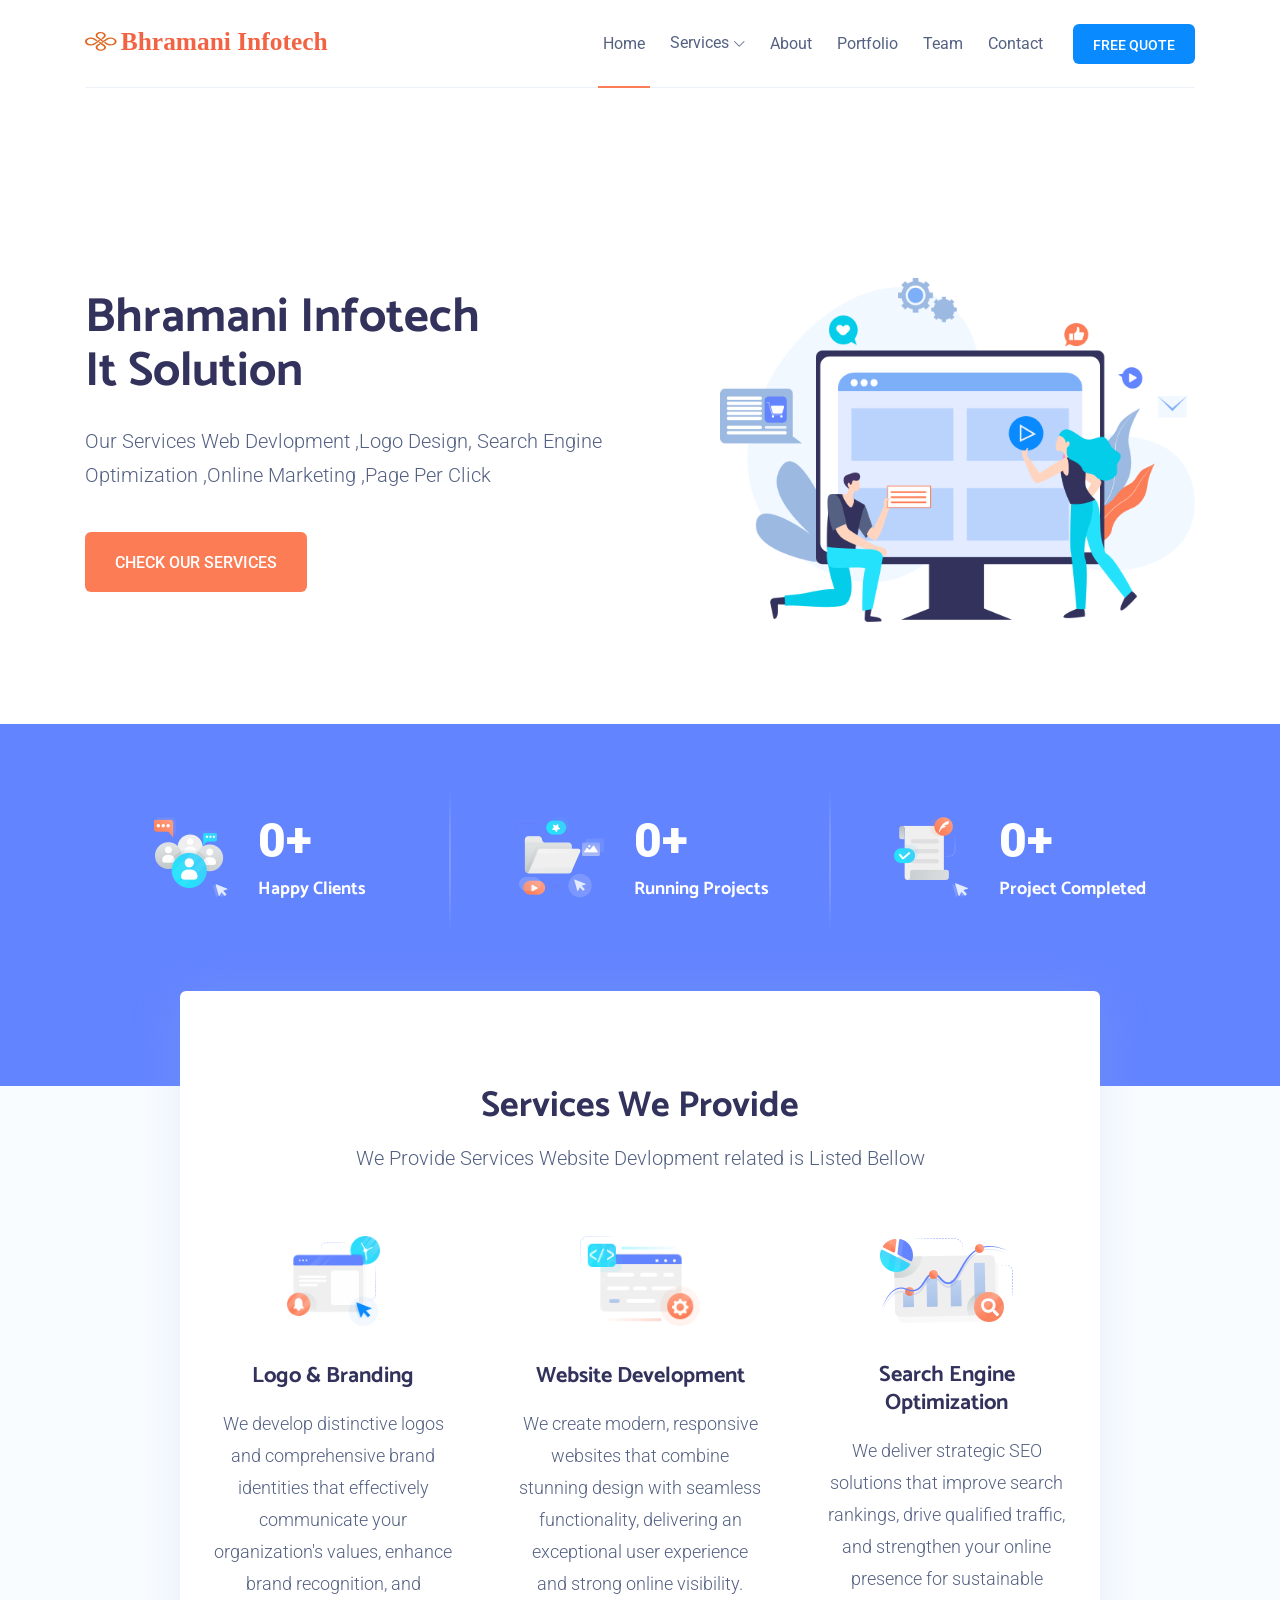
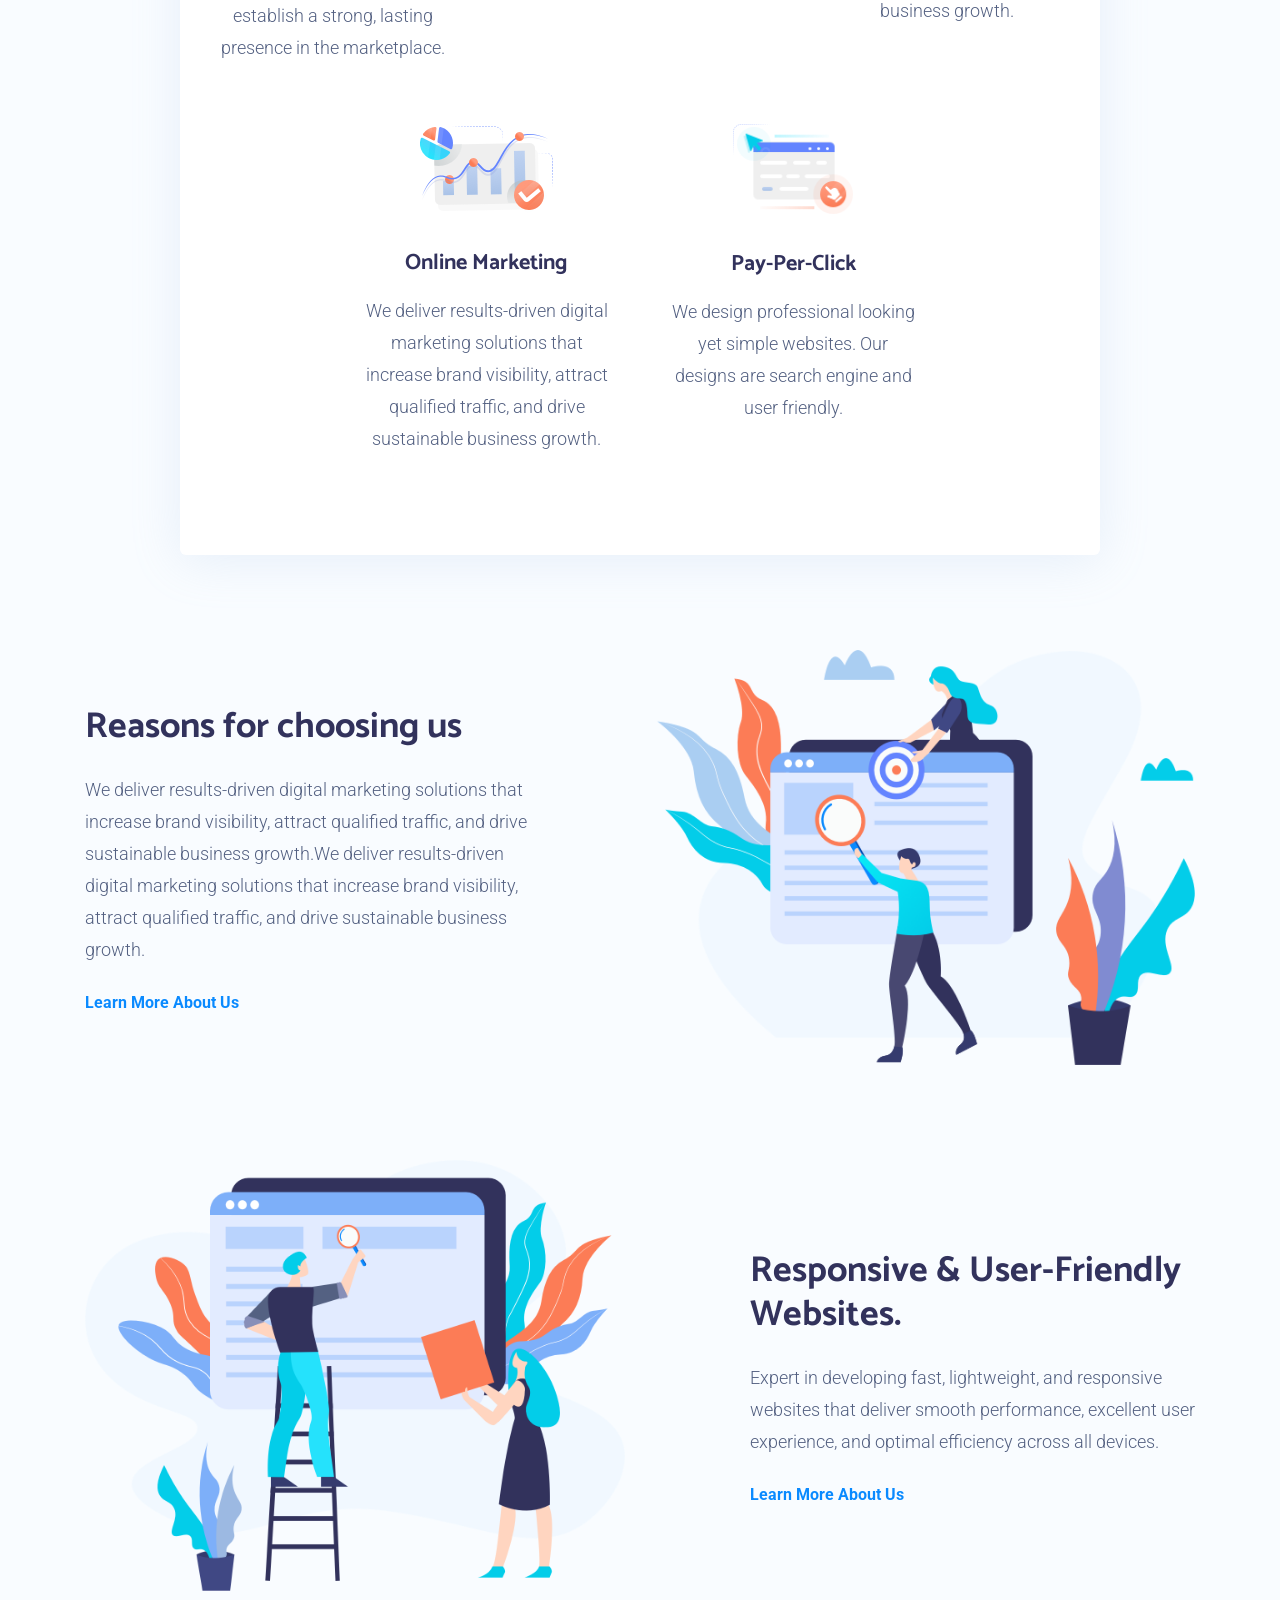
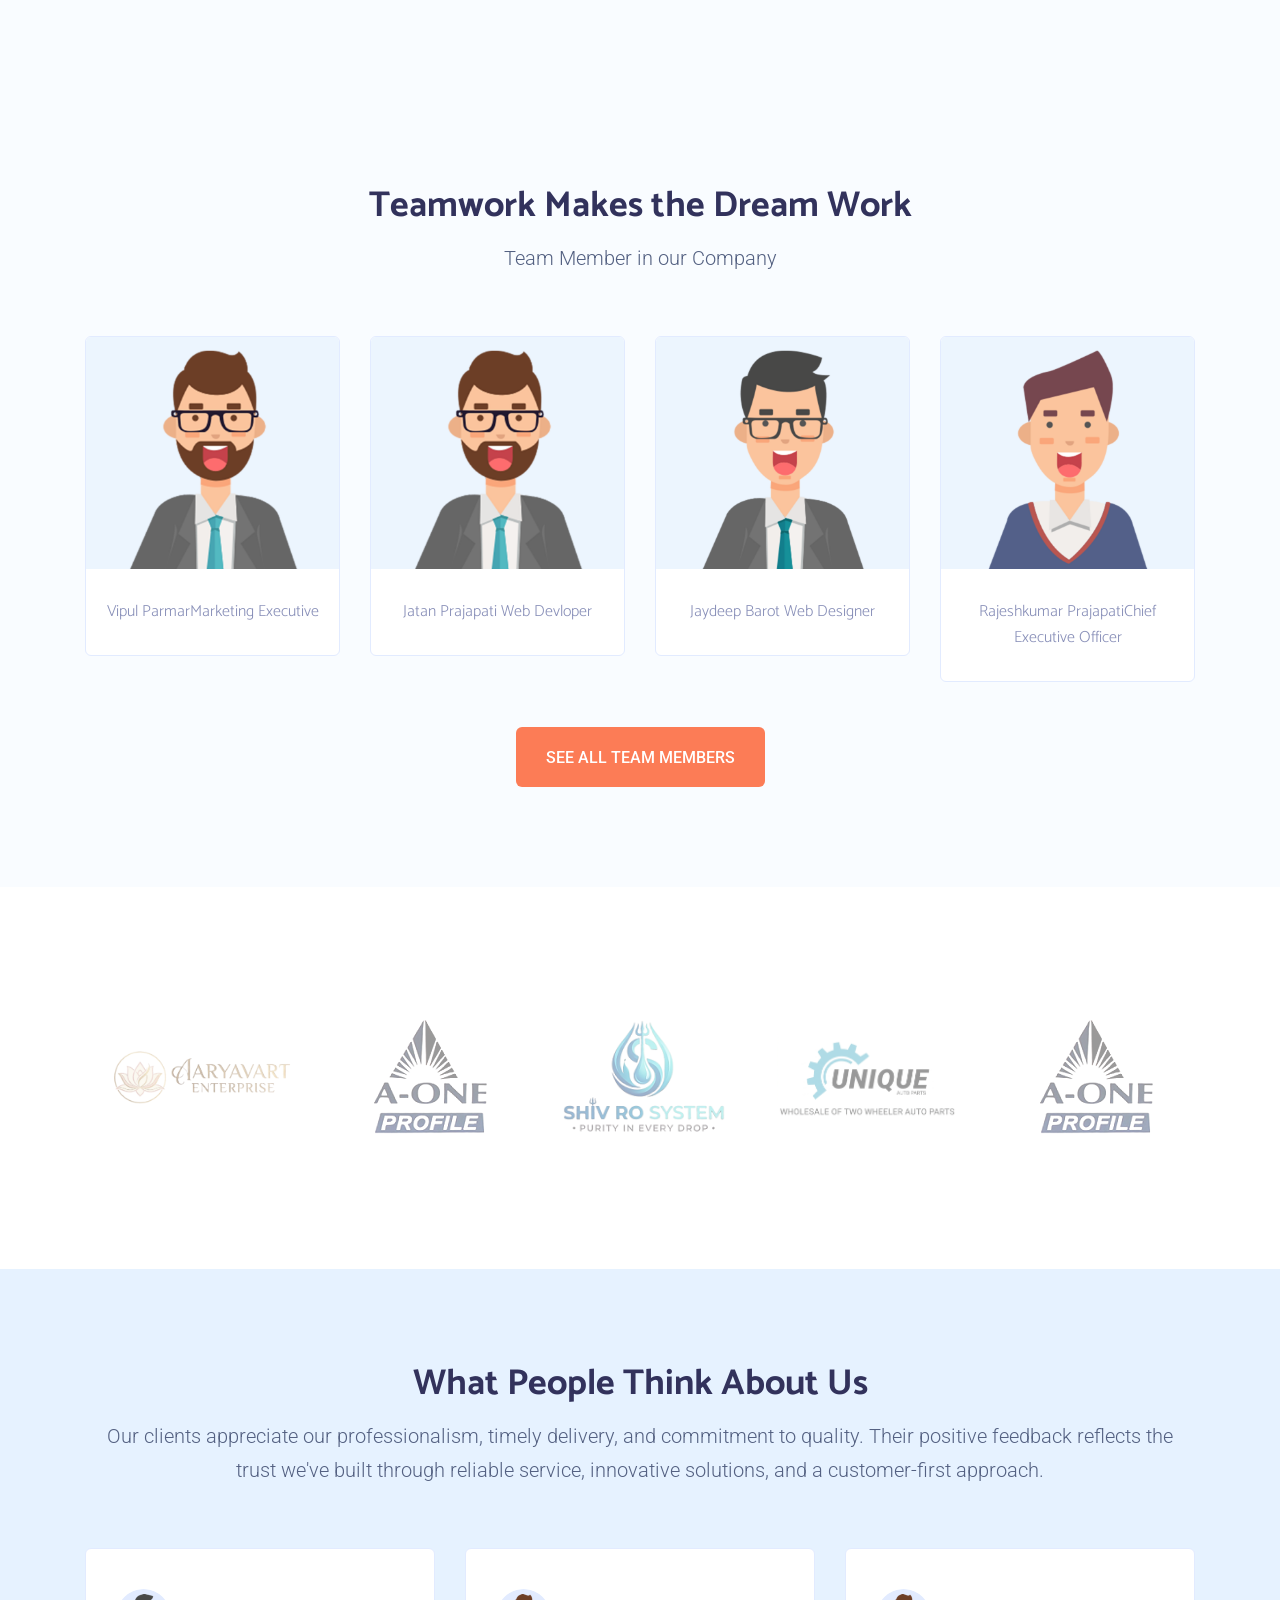
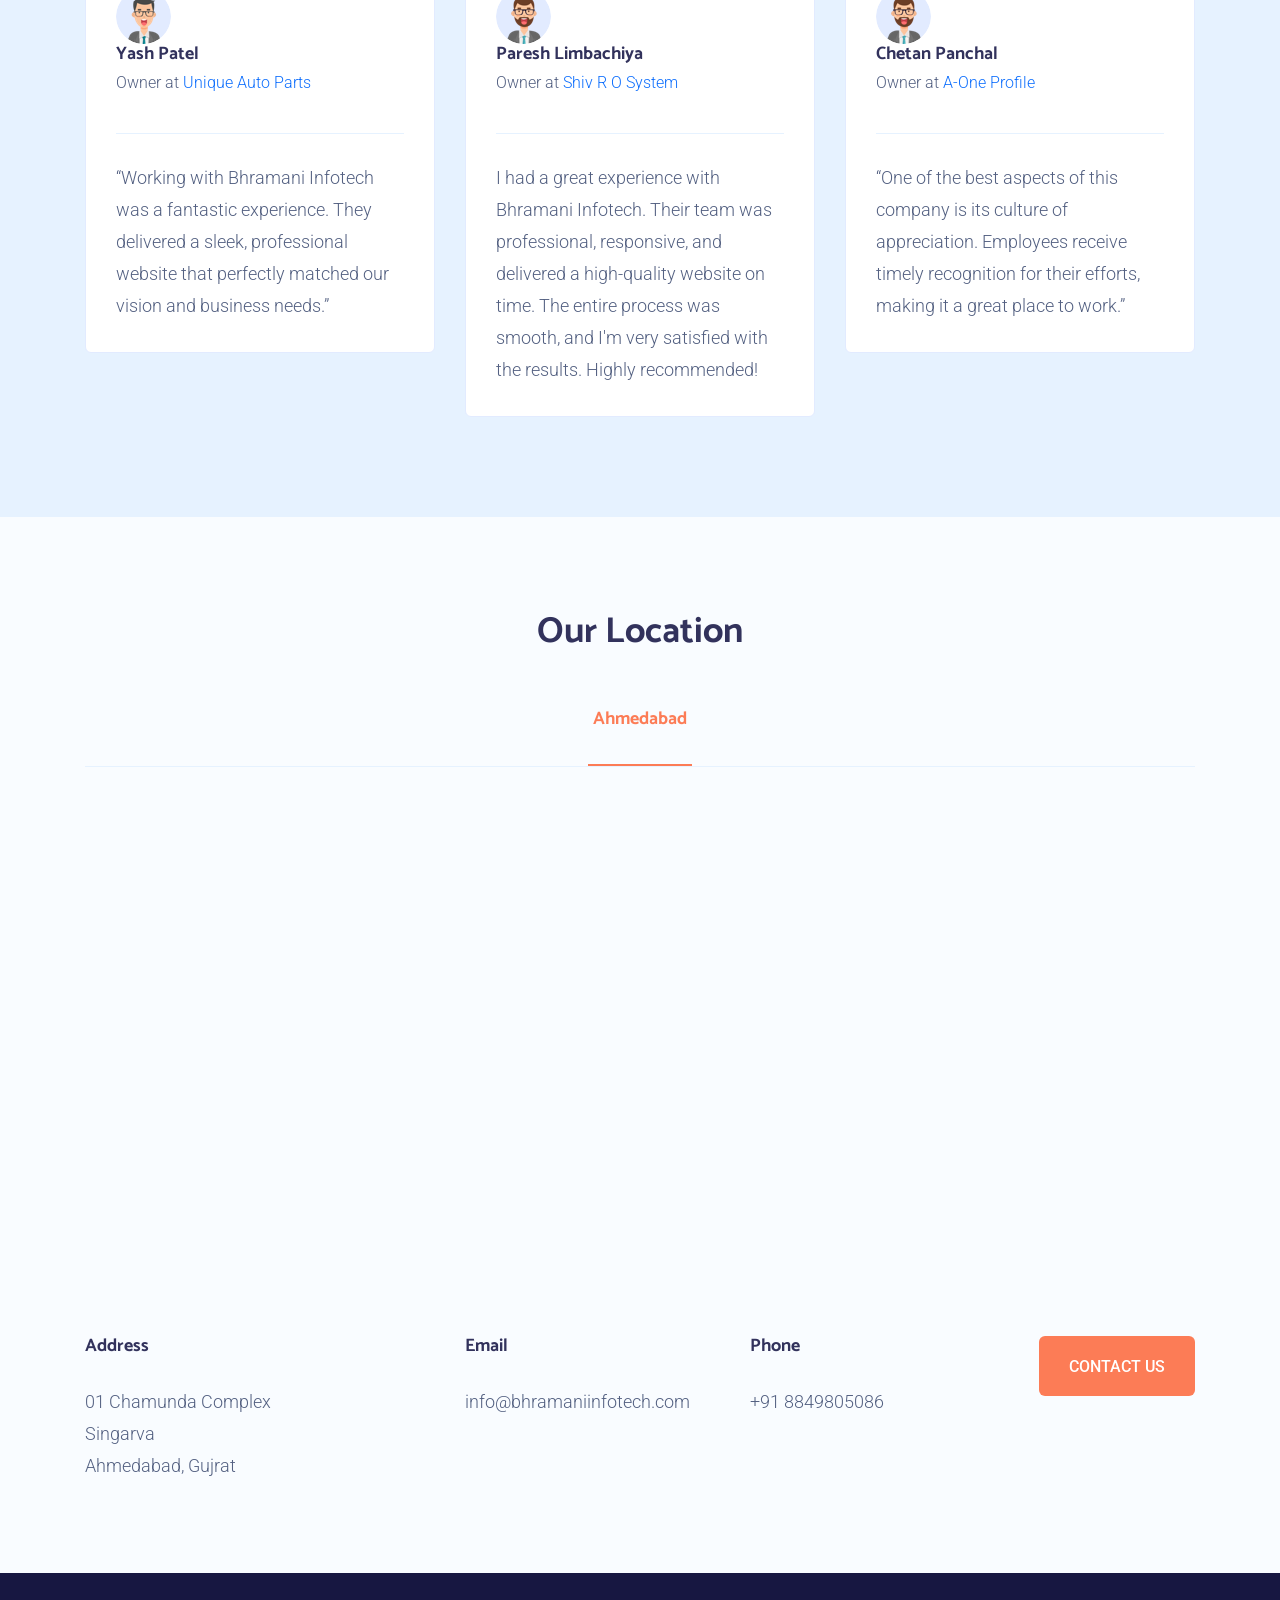
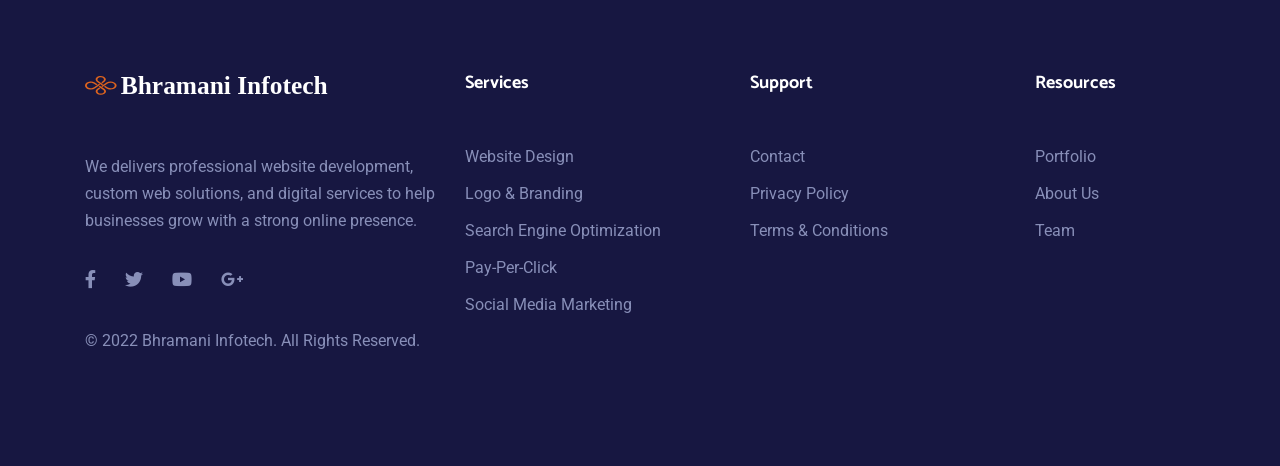
==== index.html @ 37fde5cd "Initial mobile commit" ====
<!DOCTYPE html>
<html>
<head>
<title>Bhramani Infotech</title>
<meta charset="utf-8">
<meta name="author" content="">
<meta name="description" content="">
<!-- Mobile specific metas -->
<meta http-equiv="X-UA-Compatible" content="IE=edge">
<meta name="viewport" content="width=device-width, initial-scale=1, shrink-to-fit=no">
<!-- Twitter -->
<meta name="twitter:card" content="summary_large_image">
<meta name="twitter:site" content="">
<meta name="twitter:creator" content="">
<meta name="twitter:title" content="">
<meta name="twitter:description" content="">
<meta name="twitter:image" content="">
<!-- Facebook -->
<meta property="og:url" content="">
<meta property="og:title" content="">
<meta property="og:description" content="Bhramani Infotech">
<meta property="og:type" content="website">
<meta property="og:image" content="">
<!-- links for favicon -->
<link rel="apple-touch-icon" sizes="57x57" href="assets/favicon/favicon.svg">
<link rel="apple-touch-icon" sizes="60x60" href="assets/favicon/favicon.svg">
<link rel="apple-touch-icon" sizes="72x72" href="assets/favicon/favicon.svg">
<link rel="apple-touch-icon" sizes="76x76" href="assets/favicon/favicon.svg">
<link rel="apple-touch-icon" sizes="114x114" href="assets/favicon/favicon.svg">
<link rel="apple-touch-icon" sizes="120x120" href="assets/favicon/favicon.svg">
<link rel="apple-touch-icon" sizes="144x144" href="assets/favicon/favicon.svg">
<link rel="apple-touch-icon" sizes="152x152" href="assets/favicon/favicon.svg">
<link rel="apple-touch-icon" sizes="180x180" href="assets/favicon/favicon.svg">
<link rel="icon" type="image/png" sizes="192x192" href="assets/favicon/favicon.svg">
<link rel="icon" type="image/png" sizes="32x32" href="assets/favicon/favicon.svg">
<link rel="icon" type="image/png" sizes="96x96" href="assets/favicon/favicon.svg">
<link rel="icon" type="image/png" sizes="16x16" href="assets/favicon/favicon.svg">
<link rel="manifest" href="assets/favicon/manifest.json">
<meta name="msapplication-TileColor" content="#ffffff">
<meta name="msapplication-TileImage" content="assets/favicon/favicon.svg">
<meta name="theme-color" content="#ffffff">
<!-- Icon fonts -->
<link href="https://fonts.googleapis.com/css?family=Roboto:300,400,500,500i,700,700i,900" rel="stylesheet">
<link rel="stylesheet" type="text/css" href="assets/css/fontawesome-all.min.css">
<!-- css links -->
<!-- Bootstrap link -->
<link rel="stylesheet" href="assets/css/vendor/bootstrap.min.css">
<!-- Owl Carousel -->
<link rel="stylesheet" type="text/css" href="assets/css/vendor/owl.carousel.min.css">
<link rel="stylesheet" type="text/css" href="assets/css/vendor/owl.theme.default.min.css">
<!-- Magnific popup -->
<link rel="stylesheet" type="text/css" href="assets/css/vendor/magnific-popup.css">
<!-- Custom styles -->
<link rel="stylesheet" type="text/css" href="assets/css/main.css">
</head>
<body>
<!-- Header starts -->
<header class="page-header">
  <div class="container">
    <nav class="navbar navbar-expand-lg align-items-center"> <a class="navbar-brand" href="index.html"> <img src="assets/images/brand-logo.svg" alt="Cynic brand logo"> </a>
      <button class="navbar-toggler" type="button" data-bs-toggle="collapse" data-bs-target="#custom-navbar"
                aria-controls="custom-navbar" aria-expanded="false" aria-label="Toggle navigation"> </button>
      <div class="collapse navbar-collapse" id="custom-navbar">
        <ul class="navbar-nav ml-auto align-items-center dynamic-nav">
          <li class="nav-item"> <a href="index.html" class="nav-link">Home</a> </li>
          <li class="nav-item has-dropdown"> <a href="#" class="nav-link">Services</a>
            <ul class="submenu">
              <li><a href="website-design.html">Website Design</a></li>
              <li><a href="logo-and-branding.html">Logo &amp; Branding </a></li>
              <li><a href="search-engine-optimization.html">Search Engine Optimization</a></li>
              <li><a href="pay-per-click.html">Pay-Per-Click</a></li>
              <li><a href="social-media-marketing.html">Social Media Marketing</a></li>
            </ul>
          </li>
          <li class="nav-item"> <a href="about.html" class="nav-link">About</a> </li>
          <li class="nav-item"> <a href="portfolio.html" class="nav-link">Portfolio</a> </li>
          <li class="nav-item"> <a href="team.html" class="nav-link">Team</a> </li>
          <li class="nav-item"> <a href="contact.html" class="nav-link">Contact</a> </li>
          <li class="nav-item"> <a href="#" class="custom-btn btn-small" data-bs-toggle="modal" data-bs-target="#quote-modal">Free
            Quote</a> </li>
        </ul>
      </div>
    </nav>
  </div>
</header>
<nav class="navbar navbar-expand-lg align-items-center"> <a class="navbar-brand" href="index.html"> <img src="assets/images/logo.svg" alt="Bhramani Infotech"> </a>
  <!-- End of .navbar-brand -->
  <button class="navbar-toggler" type="button" data-bs-toggle="collapse" data-bs-target="#custom-navbar"
                aria-controls="custom-navbar" aria-expanded="false" aria-label="Toggle navigation"> </button>
  <!-- End of .navbar-toggler -->
  <div class="collapse navbar-collapse" id="custom-navbar">
    <ul class="navbar-nav ml-auto align-items-center dynamic-nav">
      <li class="nav-item"> <a href="index.html" class="nav-link">Home</a> </li>
      <li class="nav-item has-dropdown"> <a href="#" class="nav-link">Services</a>
        <ul class="submenu">
          <li><a href="website-design.html">Website Design</a></li>
          <li><a href="logo-and-branding.html">Logo &amp; Branding </a></li>
          <li><a href="search-engine-optimization.html">Search Engine Optimization</a></li>
          <li><a href="pay-per-click.html">Pay-Per-Click</a></li>
          <li><a href="social-media-marketing.html">Social Media Marketing</a></li>
        </ul>
      </li>
      <li class="nav-item"> <a href="about.html" class="nav-link">About</a> </li>
      <li class="nav-item"> <a href="portfolio.html" class="nav-link">Portfolio</a> </li>
      <li class="nav-item"> <a href="team.html" class="nav-link">Team</a> </li>
      <li class="nav-item"> <a href="contact.html" class="nav-link">Contact</a> </li>
      <li class="nav-item"> <a href="#" class="custom-btn btn-small" data-bs-toggle="modal" data-bs-target="#quote-modal">Free
        Quote</a> </li>
    </ul>
  </div>
  <!-- End of .navbar-nav -->
</nav>
<!-- End of .container -->
</header>
<!-- End of .page-header -->
<!-- banner starts -->
<div class="banner home-banner d-flex align-items-center">
  <div class="container">
    <div class="row no-gutters align-items-center">
      <div class="col-lg-6 text-center text-lg-left">
        <h1>Bhramani Infotech<br>
          It Solution</h1>
        <p class="larger-txt">Our Services Web Devlopment ,Logo Design, Search Engine Optimization ,Online Marketing ,Page Per Click</p>
        <a href="#services" class="custom-btn secondary-btn">Check Our Services</a> </div>
      <!-- End of .col-lg-5 -->
      <div class="col-lg-6">
        <div class="img-container text-center text-lg-right"> <img src="assets/images/banner/home-banner.png" alt="Home banner image" class="img-fluid"> </div>
        <!-- End of .img-container -->
      </div>
      <!-- End of .col-lg-7 -->
    </div>
    <!-- End of .row -->
  </div>
  <!-- End of .container -->
</div>
<!-- End of .banner -->
<!-- achievements starts -->
<div class="achievements section-gap theme-bg-d achievement-extra-padding-bottom">
  <div class="container">
    <div class="row">
      <div class="col-4">
        <div class="counter-block d-flex align-items-center justify-content-center">
          <div class="icon-container"> <img src="assets/images/achievements/counter/counter-icon-1.png" alt="Happy Clients"> </div>
          <!-- End of .icon-container -->
          <div class="counter-wrapper">
            <div class="number"> <span class="counter">25</span>+ </div>
            <!-- End of .number -->
            Happy <br>
            Clients </div>
          <!-- End of .counter-wrapper -->
        </div>
        <!-- End of .counter-block -->
      </div>
      <!-- End of .col-4 -->
      <div class="col-4">
        <div class="counter-block d-flex align-items-center justify-content-center">
          <div class="icon-container"> <img src="assets/images/achievements/counter/counter-icon-2.png" alt="Running Projects"> </div>
          <!-- End of .icon-container -->
          <div class="counter-wrapper">
            <div class="number"> <span class="counter">12</span>+ </div>
            <!-- End of .number -->
            Running <br>
            Projects </div>
          <!-- End of .counter-wrapper -->
        </div>
        <!-- End of .counter-block -->
      </div>
      <div class="col-4">
        <div class="counter-block d-flex align-items-center justify-content-center">
          <div class="icon-container"> <img src="assets/images/achievements/counter/counter-icon-3.png" alt="Project Completed"> </div>
          <!-- End of .icon-container -->
          <div class="counter-wrapper">
            <div class="number"> <span class="counter">25</span>+ </div>
            <!-- End of .number -->
            Project <br>
            Completed </div>
          <!-- End of .counter-wrapper -->
        </div>
        <!-- End of .counter-block -->
      </div>
    </div>
    <!-- End of .row -->
  </div>
  <!-- End of .container -->
</div>
<!-- End of .achievements -->
<section class="services light-grey-bg" id="services" data-scroll-offset="165">
  <div class="floating-service-wrapper section-gap">
    <div class="container">
      <h2 class="section-title text-center">Services We Provide</h2>
      <p class="larger-txt text-center">We Provide Services Website Devlopment related is Listed Bellow</p>
      <div class="grid-wrapper">
        <div class="row justify-content-center">
          <div class="col-xl-4 col-lg-6"> <a href="logo-and-branding.html" class="service-block text-center"> <img src="assets/images/services/service-icon-1.png" alt="Logo and branding">
            <h4>Logo &amp; Branding</h4>
            <p>We develop distinctive logos and comprehensive brand identities that effectively communicate your organization's values, enhance brand recognition, and establish a strong, lasting presence in the marketplace.</p>
            </a>
            <!-- End of .service-block -->
          </div>
          <!-- End of .col-lg-4 -->
          <div class="col-xl-4 col-lg-6"> <a href="#" class="service-block text-center"> <img src="assets/images/services/service-icon-2.png" alt="undefined">
            <h4>Website Development</h4>
            <p>We create modern, responsive websites that combine stunning design with seamless functionality, delivering an exceptional user experience and strong online visibility.</p>
            </a>
            <!-- End of .service-block -->
          </div>
          <!-- End of .col-lg-4 -->
          <!-- End of .col-lg-4 -->
          <div class="col-xl-4 col-lg-6"> <a href="search-engine-optimization.html" class="service-block text-center"> <img src="assets/images/services/service-icon-4.png" alt="Search Engine Optimization">
            <h4>Search Engine Optimization</h4>
            <p>We deliver strategic SEO solutions that improve search rankings, drive qualified traffic, and strengthen your online presence for sustainable business growth.</p>
            </a>
            <!-- End of .service-block -->
          </div>
          <!-- End of .col-lg-4 -->
          <!-- End of .col-lg-4 -->
          <div class="col-xl-4 col-lg-6"> <a href="#" class="service-block text-center"> <img src="assets/images/services/service-icon-6.png" alt="Online Marketing">
            <h4>Online Marketing</h4>
            <p>We deliver results-driven digital marketing solutions that increase brand visibility, attract qualified traffic, and drive sustainable business growth.</p>
            </a>
            <!-- End of .service-block -->
          </div>
          <div class="col-xl-4 col-lg-6"> <a href="pay-per-click.html" class="service-block text-center"> <img src="assets/images/services/service-icon-5.png" alt="Pay-Per-Click">
            <h4>Pay-Per-Click</h4>
            <p>We design professional looking yet simple websites. Our designs are search engine and user friendly.</p>
            </a>
            <!-- End of .service-block -->
          </div>
          <!-- End of .col-lg-4 -->
        </div>
        <!-- End of .row -->
      </div>
      <!-- End of .grid-wrapper -->
    </div>
    <!-- End of .container -->
  </div>
  <!-- End of .floating-service-wrapper -->
</section>
<!-- our features starts -->
<section class="features light-grey-bg" id="cynic-about" data-scroll-offset="165">
  <div class="container">
    <div class="features-grid">
      <div class="row align-items-center">
        <div class="col-lg-6 order-lg-2 offset-lg-1 text-center text-lg-right">
          <div class="img-container"> <img src="assets/images/features/features-img-1.png" alt="why choose us" class="img-fluid"> </div>
          <!-- End of .img-container -->
        </div>
        <!-- End of .col-lg-6 -->
        <div class="col-lg-5">
          <div class="features-content">
            <h2 class="section-title">Reasons for choosing us</h2>
            <p>We deliver results-driven digital marketing solutions that increase brand visibility, attract qualified traffic, and drive sustainable business growth.We deliver results-driven digital marketing solutions that increase brand visibility, attract qualified traffic, and drive sustainable business growth.</p>
            <a href="about.html" class="hyperlink">Learn More About Us</a> </div>
          <!-- End of .features-content -->
        </div>
        <!-- End of .col-lg-6 -->
      </div>
      <!-- End of .row -->
    </div>
    <!-- End of .features-grid -->
    <div class="features-grid">
      <div class="row align-items-center">
        <div class="col-lg-6 text-center text-lg-left">
          <div class="img-container"> <img src="assets/images/features/features-img-2.png" alt="why choose us" class="img-fluid"> </div>
          <!-- End of .img-container -->
        </div>
        <!-- End of .col-lg-6 -->
        <div class="col-lg-5 offset-lg-1">
          <div class="features-content">
            <h2 class="section-title">Responsive & User-Friendly Websites.</h2>
            <p>Expert in developing fast, lightweight, and responsive websites that deliver smooth performance, excellent user experience, and optimal efficiency across all devices.</p>
            <a href="about.html" class="hyperlink">Learn More About Us</a> </div>
          <!-- End of .features-content -->
        </div>
        <!-- End of .col-lg-6 -->
      </div>
      <!-- End of .row -->
    </div>
    <!-- End of .features-grid -->
  </div>
  <!-- End of .container -->
</section>
<!-- End of .features -->
<section class="team section-gap light-grey-bg" id="cynic-team" data-scroll-offset="75" data-scroll-offset-mobile="75">
  <div class="container">
    <h2 class="section-title text-center">Teamwork Makes the Dream Work</h2>
    <p class="larger-txt text-center">Team Member in our Company </p>
    <div class="grid-wrapper">
      <div class="row">
        <div class="col-md-3"> <a href="team.html" class="img-card team-card text-center" data-bs-toggle="modal" data-bs-target="#team-modal"> <img src="assets/images/team/team-member-1.png" alt="team member" class="img-fluid">
          <h4> Vipul ParmarMarketing Executive</h4>
          </a>
          <!-- End of .img-card -->
        </div>
        <div class="col-md-3"> <a href="team.html" class="img-card team-card text-center" data-bs-toggle="modal" data-bs-target="#team-modal"> <img src="assets/images/team/team-member-1.png" alt="team member" class="img-fluid">
          <h4> Jatan Prajapati Web Devloper</h4>
          </a> </div>
        <div class="col-md-3"> <a href="team.html" class="img-card team-card text-center" data-bs-toggle="modal" data-bs-target="#team-modal"> <img src="assets/images/team/team-member-3.png" alt="team member" class="img-fluid">
          <h4> Jaydeep Barot Web Designer</h4>
          </a> </div>
        <div class="col-md-3"> <a href="team.html" class="img-card team-card text-center" data-bs-toggle="modal" data-bs-target="#team-modal"> <img src="assets/images/team/team-member-5.png" alt="team member" class="img-fluid">
          <h4> Rajeshkumar PrajapatiChief Executive Officer</h4>
          </a>
          <!-- End of .img-card -->
        </div>
        <div class="col-12 text-center"> <a href="team.html" class="custom-btn secondary-btn">SEE ALL TEAM MEMBERS</a> </div>
      </div>
      <!-- End of .row -->
    </div>
    <!-- End of .grid-wrapper -->
  </div>
  <!-- End of .container -->
</section>
<!-- End of .team -->
<div class="clients">
  <div class="container">
    <div class="row align-items-center clients-carousel-wrapper owl-carousel">
      <div class="item client"> <img src="assets/images/clients/1.png" alt="clients' logo"> </div>
      <div class="item client"> <img src="assets/images/clients/2.png" alt="clients' logo"> </div>
      <div class="item client"> <img src="assets/images/clients/3.png" alt="clients' logo"> </div>
      <div class="item client"> <img src="assets/images/clients/5.png" alt="clients' logo"> </div>
      <div class="item client"> <img src="assets/images/clients/2.png" alt="clients' logo"> </div>
      <div class="item client"> <img src="assets/images/clients/3.png" alt="clients' logo"> </div>
      <div class="item client"> <img src="assets/images/clients/1.png" alt="clients' logo"> </div>
    </div>
    <!-- End of .clients-carousel-wrapper -->
  </div>
  <!-- End of .container -->
</div>
<!-- End of .clients -->
<!-- customer-reviews starts -->
<section class="customer-reviews section-gap grey-bg">
  <div class="container">
    <h2 class="section-title text-center">What People Think About Us</h2>
    <p class="larger-txt text-center">Our clients appreciate our professionalism, timely delivery, and commitment to quality. Their positive feedback reflects the trust we've built through reliable service, innovative solutions, and a customer-first approach.</p>
    <div class="grid-wrapper">
      <div class="row justify-content-center">
        <div class="col-lg-4 col-md-6">
          <div class="img-card review-card text-left white-bg">
            <div class="media align-items-center"> <img class="img-fluid " src="assets/images/review/reviewer-1.png" alt="reviewer image">
              <div class="media-body">
                <h5>Yash Patel</h5>
                <p>Owner at <a href="#">Unique Auto Parts</a> </p>
              </div>
            </div>
            <!-- End of .media -->
            <p>“Working with Bhramani Infotech was a fantastic experience. They delivered a sleek, professional website that perfectly matched our vision and business needs.” </p>
          </div>
          <!-- End of .img-card -->
        </div>
        <!-- End of .col-lg-4 -->
        <div class="col-lg-4 col-md-6">
          <div class="img-card review-card text-left white-bg">
            <div class="media align-items-center"> <img class="img-fluid " src="assets/images/review/reviewer-3.png" alt="reviewer image">
              <div class="media-body">
                <h5>Paresh Limbachiya</h5>
                <p>Owner at <a href="#">Shiv R O System</a> </p>
              </div>
            </div>
            <!-- End of .media -->
            <p> I had a great experience with Bhramani Infotech. Their team was professional, responsive, and delivered a high-quality website on time. The entire process was smooth, and I'm very satisfied with the results. Highly recommended! </p>
          </div>
          <!-- End of .img-card -->
        </div>
        <!-- End of .col-lg-4 -->
        <div class="col-lg-4 col-md-6">
          <div class="img-card review-card text-left white-bg">
            <div class="media align-items-center"> <img class="img-fluid " src="assets/images/review/reviewer-3.png" alt="reviewer image">
              <div class="media-body">
                <h5>Chetan Panchal</h5>
                <p>Owner at <a href="#">A-One Profile</a> </p>
              </div>
            </div>
            <!-- End of .media -->
            <p>“One of the best aspects of this company is its culture of appreciation. Employees receive timely recognition for their efforts, making it a great place to work.” </p>
          </div>
          <!-- End of .img-card -->
        </div>
        <!-- End of .col-lg-4 -->
      </div>
      <!-- End of .row -->
    </div>
    <!-- End of .grid-wrapper -->
  </div>
  <!-- End of .container -->
</section>
<!-- End of .customer-reviews -->
<!-- location starts -->
<section class="location section-gap light-grey-bg" id="cynic-contact" data-scroll-offset="75" data-scroll-offset-mobile="75">
  <div class="container">
    <h2 class="section-title text-center">Our Location</h2>
    <ul class="nav nav-tabs location-tab justify-content-center" role="tablist">
      <li class="nav-item"> <a class="nav-link active" data-bs-toggle="tab" href="#location-tab-1">Ahmedabad</a> </li>
    </ul>
    <!-- End of .nav-tabs -->
    <div class="tab-content location-tab-content grid-wrapper" id="myTabContent">
      <div class="tab-pane fade show active" id="location-tab-1">
        <iframe
                    src="https://www.google.com/maps/embed?pb=!1m17!1m12!1m3!1d3672.020241456848!2d72.696346!3d23.023029!2m3!1f0!2f0!3f0!3m2!1i1024!2i768!4f13.1!3m2!1m1!2zMjPCsDAxJzIyLjkiTiA3MsKwNDEnNDYuOSJF!5e0!3m2!1sen!2sin!4v1782639304008!5m2!1sen!2sin" width="600" height="450" style="border:0;" allowfullscreen="" loading="lazy" referrerpolicy="strict-origin-when-cross-origin"
                    width="600" height="450" style="border:0" allowfullscreen>
        </iframe>
      </div>
    </div>
    <!-- End of .tab-content -->
    <div class="contact-info">
      <div class="row justify-content-between">
        <div class="col-lg-4 col-md-6">
          <div class="info">
            <h5>Address</h5>
            <p>01 Chamunda Complex <br>
              Singarva <br>
              Ahmedabad, Gujrat</p>
          </div>
          <!-- End of .info -->
        </div>
        <!-- End of .col-md-3 -->
        <div class="col-lg-3 col-md-6">
          <div class="info">
            <h5>Email</h5>
            <a href="mailto:info@bhramaniinfotech.com">info@bhramaniinfotech.com</a> </div>
          <!-- End of .info -->
        </div>
        <!-- End of .col-md-3 -->
        <div class="col-lg-3 col-md-6">
          <div class="info">
            <h5>Phone</h5>
            <a href="tel:+918849805086">+91 8849805086</a> </div>
          <!-- End of .info -->
        </div>
        <!-- End of .col-md-3 -->
        <div class="col-md-6 col-lg-2 text-lg-right info"> <a href="#" class="custom-btn secondary-btn" data-bs-toggle="modal" data-bs-target="#quote-modal">Contact
          Us</a> </div>
      </div>
      <!-- End of .contact-in -->
    </div>
    <!-- End of .contact-info -->
  </div>
  <!-- End of .container -->
</section>
<!-- End of .location -->
<!-- End of .team-modal -->
<!-- Product Modal Starts -->
<!-- End of .portfolio-modal -->

<!-- Quote modal starts
    ================================= -->
<div class="modal fade full-width-modal quote-modal" id="quote-modal" tabindex="-1" role="dialog" aria-hidden="true">
  <div class="modal-dialog modal-dialog-centered" role="document">
    <div class="modal-content white-bg">
      <div class="modal-header">
        <button type="button" class="close" data-bs-dismiss="modal" aria-label="Close"> <i class="fas fa-times"></i> </button>
        <!-- End of .close -->
      </div>
      <!-- End of .modal-header -->
      <!-- End of .modal-body -->
    </div>
    <!-- End of .modal-content -->
  </div>
  <!-- End of .modal-dialog -->
</div>
<!-- End of .quote-modal -->
<!-- footer starts -->
<footer class="page-footer dark-footer-bg">
  <div class="container">
    <div class="row">
      <div class="col-lg-4">
        <div class="footer-widget widget-about"> <a href="index.html"><img class="footer-logo" src="assets/images/footer-logo.svg" alt="footer logo"
                            height="16"></a>
          <p>We delivers professional website development, custom web solutions, and digital services to help businesses grow with a strong online presence.</p>
          <ul class="social-icons">
            <li> <a href="http://www.facebook.com/" target="_blank" rel="noopener"> <i class="fab fa-facebook-f"></i> </a> </li>
            <li> <a href="http://twitter.com/" target="_blank" rel="noopener"> <i class="fab fa-twitter"></i> </a> </li>
            <li> <a href="http://youtube.com/" target="_blank" rel="noopener"> <i class="fab fa-youtube"></i> </a> </li>
            <li> <a href="http://plus.google.com/discover" target="_blank" rel="noopener"> <i class="fab fa-google-plus-g"></i> </a> </li>
          </ul>
          <!-- End of .social-icons -->
          <p class="copywrite-txt">© 2022 <a href="http://www.Bhramaniinfotech.com/">Bhramani Infotech</a>. All Rights
            Reserved.</p>
        </div>
      </div>
      <div class="col-lg-3">
        <div class="footer-widget">
          <h5 class="footer-nav-title">Services</h5>
          <ul class="footer-nav dynamic-nav">
            <li><a href="website-design.html">Website Design</a></li>
            <li><a href="logo-and-branding.html">Logo &amp; Branding </a></li>
            <li><a href="search-engine-optimization.html">Search Engine Optimization</a></li>
            <li><a href="pay-per-click.html">Pay-Per-Click</a></li>
            <li><a href="social-media-marketing.html">Social Media Marketing</a></li>
          </ul>
        </div>
      </div>
      <!-- End of .col-lg-2 -->
      <div class="col-lg-3">
        <div class="footer-widget">
          <h5 class="footer-nav-title">Support</h5>
          <ul class="footer-nav dynamic-nav">
            <li><a href="contact.html">Contact</a></li>
            <li><a href="#">Privacy Policy</a></li>
            <li><a href="#">Terms &amp; Conditions</a></li>
          </ul>
        </div>
      </div>
      <!-- End of .col-lg-2 -->
      <div class="col-lg-2">
        <div class="footer-widget">
          <h5 class="footer-nav-title">Resources</h5>
          <ul class="footer-nav dynamic-nav">
            <li><a href="portfolio.html">Portfolio</a></li>
            <li><a href="about.html">About Us</a></li>
            <li><a href="team.html">Team</a></li>
          </ul>
        </div>
      </div>
      <!-- End of .col-lg-2 -->
    </div>
    <!-- End of .row -->
  </div>
  <!-- End of .container -->
</footer>
<!-- End of .page-footer -->
<!-- Javascripts -->
<!-- jQuery -->
<script src="assets/js/vendor/jquery.min.js"></script>
<script src="assets/js/vendor/jquery-migrate.min.js"></script>
<!-- jQuery Easing Plugin -->
<script src="assets/js/vendor/easing-1.3.js"></script>
<!-- Bootstrap js -->
<script src="assets/js/vendor/bootstrap.bundle.min.js"></script>
<script src="assets/js/vendor/isotope.pkgd.min.js"></script>
<!-- jQuery progressbar plugin -->
<script src="assets/js/vendor/jquery.waypoints.min.js"></script>
<script src="assets/js/vendor/jquery.counterup.min.js"></script>
<!-- ImagesLoaded js -->
<script src="assets/js/vendor/imagesloaded.pkgd.min.js"></script>
<!-- Owl carousel js -->
<script src="assets/js/vendor/owl.carousel.min.js"></script>
<!-- Magnific popup -->
<script src="assets/js/vendor/jquery.magnific-popup.min.js"></script>
<!-- Plugins -->
<script src="assets/js/plugins.js"></script>
<!-- Custom Script -->
<script src="assets/js/main.min.js"></script>
</body>
</html>
---- assets/css/main.css ----
@charset "UTF-8";
/*-- ===============================================

Product: 'Cynic - illustration version for digital agencies'
Version: 2.2 
Author: axilweb
Date Created: Sept 24, 2019

==================================================== --*/
/*-- == Table of contents =====================

( Example: Type 'ctrl+f' and then '1.example' to jump to the
 "example" section. Click 'find' if needed.)
 
1. Base css
2. Form css
3. Header css
4. Banner css
5. Achievements css
6. Services css
7. Features css
8. Projects css
9. Team css
10. Clients css
11. Pricing style
12. Newsletter style
13. News css
14. Reviews css
15. Location css
16. Footer css


================================================== --*/
/* -- Imported Fonts
-------------------------------------- -- */
@import url("https://fonts.googleapis.com/css?family=Catamaran:300,400,500,600,700,800,900|Roboto:300,300i,400,400i,500,500i,700,700i,900,900i");
@-webkit-keyframes fadeInRight {
  0% {
    display: none;
    opacity: 0;
    -webkit-transform: translate(100px);
            transform: translate(100px);
  }
  100% {
    display: block;
    opacity: 1;
    -webkit-transform: translate(0);
            transform: translate(0);
  }
}
@keyframes fadeInRight {
  0% {
    display: none;
    opacity: 0;
    -webkit-transform: translate(100px);
            transform: translate(100px);
  }
  100% {
    display: block;
    opacity: 1;
    -webkit-transform: translate(0);
            transform: translate(0);
  }
}

/*-- Default css --*/
/* -- Base css
-------------------------------------- -- */
/* Classes for colors */
.white-bg {
  background-color: #fff;
}

.color-palette-a {
  color: #03cde9;
}

.color-palette-b {
  color: #fc7c56;
}

.color-palette-c {
  color: #0a8aff;
}

/* Classes for background-color */
.theme-bg-a {
  background-color: #03cde9;
}

.theme-bg-b {
  background-color: #fc7c56;
}

.theme-bg-c {
  background-color: #0a8aff;
}

.theme-bg-d {
  background-color: #6384ff;
}

.typo-dark {
  color: #32325c;
}

.typo-light {
  color: #546182;
}


/* Helper Classes */
.ml-auto {
  margin-left: auto !important;
}
@media only screen and (min-width: 768px) {
  .ml-md-auto {
      margin-left: auto !important;
  }
}

.text-left {
  text-align: left !important;
}

.text-right {
  text-align: right !important;
}

@media only screen and (min-width: 992px) {
  .text-lg-left {
      text-align: left !important;
  }
  .text-lg-right {
      text-align: right !important;
  }
}

@media only screen and (min-width: 768px) {
  .text-md-left {
      text-align: left !important;
  }
  .text-md-right {
      text-align: right !important;
  }
}


/* -- Common css -- */
html {
  font-size: 10px;
}

body {
  font-family: "Roboto", sans-serif;
  font-size: 1.8rem;
  line-height: 3.2rem;
  font-weight: 300;
  color: #546182;
  word-break: break-word;
}

@media screen and (min-width: 1400px) {
  .container {
    max-width: 1260px;
  }
}


.container {
  padding-left: 15px;
  padding-right: 15px;
}

.row {
  margin-left: -15px;
  margin-right: -15px;
}

.row > [class*="col"] {
  padding-left: 15px;
  padding-right: 15px;
}

.row.no-gutters {
  margin-right: 0;
  margin-left: 0;
}

.no-gutters>.col, 
.no-gutters>[class*=col-] {
  padding-right: 0;
  padding-left: 0;
}

a {
  text-decoration: none;
}

img {
  max-width: 100%;
}

.navbar-toggler:focus {
  box-shadow: none;
}

.modal .close {
  background-color: transparent;
}

section,
article,
aside,
main {
  position: relative;
}

figure {
  margin-bottom: 3rem;
}

figcaption {
  font-family: "Roboto", sans-serif;
  font-size: 1.4rem;
  line-height: 1.7;
  color: #888FB8;
  font-weight: 400;
  margin: 2rem 0 0;
  text-align: center;
}

blockquote,
.blockquote {
  font-size: 2rem;
  line-height: 3.4rem;
  color: #546182;
  font-weight: 400;
  padding: 1rem 8rem;
  margin-bottom: 3rem;
}

@media screen and (max-width: 991px) {
  blockquote,
  .blockquote {
    padding: 1rem 2rem;
  }
}

blockquote p,
.blockquote p {
  margin-bottom: 0;
}

blockquote cite,
.blockquote cite {
  font-size: 1.2rem;
  line-height: 2rem;
  font-weight: 400;
}

.section-gap {
  padding: 8.5rem 0;
}

.section-gap-top {
  padding-top: 8.5rem;
}

.section-gap {
  padding-bottom: 8.5rem;
}

.dark-grey-bg h1,
.dark-grey-bg h2,
.dark-grey-bg h3,
.dark-grey-bg h4,
.dark-grey-bg h5,
.dark-grey-bg h6,
.dark-grey-bg p,
.theme-bg-d h1,
.theme-bg-d h2,
.theme-bg-d h3,
.theme-bg-d h4,
.theme-bg-d h5,
.theme-bg-d h6,
.theme-bg-d p {
  color: #fff;
}

.dark-grey-bg {
  background-color: #32325c;
}

.light-grey-bg {
  background-color: #f9fcff;
}

.grey-bg {
  background-color: #e6f2ff;
}

a,
button,
img,
a:focus,
button:focus {
  outline: none;
  border: none;
  -webkit-box-shadow: none;
          box-shadow: none;
}

a,
button {
  -webkit-transition: all .3s;
  transition: all .3s;
}

a:hover {
  color: #0a8aff;
  text-decoration: none;
}

.slick-track {
  display: -webkit-box;
  display: -ms-flexbox;
  display: flex;
  -webkit-box-align: center;
      -ms-flex-align: center;
          align-items: center;
}

.slick-dots {
  display: none !important;
}

.slick-arrow {
  width: 60px;
  height: 30px;
  display: block;
  top: auto;
  bottom: -78px;
  background-color: red;
  -webkit-transition: all .3s;
  transition: all .3s;
  display: none !important;
}

.slick-prev::before,
.slick-next::before {
  display: none;
}

.slick-prev:hover,
.slick-next:hover {
  opacity: .5;
}

h1,
h2,
h3,
h4,
h5,
h6,
.h1,
.h2,
.h3,
.h4,
.h5,
.h6 {
  font-family: "Catamaran", sans-serif;
  color: #32325c;
  font-weight: 700;
  margin-bottom: 3rem;
}

h1 a,
h2 a,
h3 a,
h4 a,
h5 a,
h6 a,
.h1 a,
.h2 a,
.h3 a,
.h4 a,
.h5 a,
.h6 a {
  color: inherit;
}

h1, .h1 {
  font-size: 4.8rem;
  line-height: 5.4rem;
  margin: .3rem 0 1.1rem;
}

.section-title {
  margin: .8rem 0 1.3rem;
}

h2, .h2 {
  font-size: 3.6rem;
  line-height: 4.4rem;
}

h3, .h3 {
  font-size: 3rem;
  line-height: 3.6rem;
}

h4, .h4 {
  font-size: 2.2rem;
  line-height: 2.8rem;
}

h5, .h5 {
  font-size: 1.8rem;
  line-height: 2rem;
}

h6, .h6 {
  font-size: 1.6rem;
  line-height: 2rem;
}

p {
  margin-bottom: .6rem;
}

p.larger-txt {
  font-size: 2rem;
  line-height: 3.4rem;
}

p.smaller-txt {
  font-size: 1.6rem;
  line-height: 2.6rem;
}

.grid-wrapper {
  padding-top: 4rem;
}

.grid-wrapper .custom-btn {
  margin: 3rem auto 1.5rem;
}

.grid-wrapper__small-padding {
  padding-top: 2.2rem;
}

.custom-btn {
  position: relative;
  display: inline-block;
  font-family: "Roboto", sans-serif;
  font-size: 1.6rem;
  line-height: 2.5rem;
  color: #fff;
  text-align: center;
  text-transform: uppercase;
  font-weight: 500;
  background-color: #0a8aff;
  border-radius: 6px;
  padding: 1.8rem 3rem 1.7rem;
  cursor: pointer;
  border: none;
  outline: none;
  -webkit-box-shadow: none;
          box-shadow: none;
  text-decoration: none;
  z-index: 1;
  -webkit-transition: all .5s;
  transition: all .5s;
}

.custom-btn::after {
  content: " ";
  display: block;
  position: absolute;
  top: 0;
  bottom: 0;
  left: 0;
  width: 100%;
  height: 0;
  background: rgba(0, 109, 222, 0.2);
  border-radius: 6px;
  z-index: -1;
  -webkit-transition: inherit;
  transition: inherit;
}

.custom-btn.secondary-btn {
  background-color: #fc7c56;
}

.custom-btn.secondary-btn::after {
  background: rgba(228, 83, 42, 0.2);
}

.custom-btn.btn-small {
  line-height: 2rem;
  padding: 1.1rem 2rem .9rem;
}

.custom-btn:hover {
  text-decoration: none;
  color: #fff;
}

.custom-btn:hover::after {
  height: 100%;
}

.hyperlink {
  font-size: 1.6rem;
  line-height: 1.5;
  color: #0a8aff;
  font-weight: 700;
  text-decoration: none;
  position: relative;
}

.hyperlink::after {
  content: " ";
  position: absolute;
  bottom: 20px;
  left: 1px;
  width: 100px;
  height: 10px;
  display: block;
  background-color: #fc7c56;
  opacity: 0;
  -webkit-transition: all .5s ease-in-out;
  transition: all .5s ease-in-out;
}

.hyperlink:hover {
  text-decoration: none;
  color: #0a8aff;
}

.hyperlink:hover::after {
  bottom: 0;
  opacity: .5;
}

.common-list {
  list-style: none;
  padding-left: 2.5rem;
  margin-bottom: 2.3rem;
}

.common-list li {
  margin-bottom: .8rem;
  position: relative;
}

.common-list li::after {
  content: " ";
  position: absolute;
  top: 1.1rem;
  left: -2.5rem;
  width: 9px;
  height: 9px;
  border-radius: 50%;
  display: block;
  background-color: #0a8aff;
}

.privacy-terms-modal .modal-body img {
  margin-top: 3.5rem;
}

/* -- Form css
-------------------------------------- -- */
::-webkit-input-placeholder {
  color: #888FB8 !important;
  opacity: 1;
  /* Firefox */
}
:-ms-input-placeholder {
  color: #888FB8 !important;
  opacity: 1;
  /* Firefox */
}
::-ms-input-placeholder {
  color: #888FB8 !important;
  opacity: 1;
  /* Firefox */
}
::placeholder {
  color: #888FB8 !important;
  opacity: 1;
  /* Firefox */
}

:-ms-input-placeholder {
  /* Internet Explorer 10-11 */
  color: #888FB8 !important;
  opacity: 1;
}

::-ms-input-placeholder {
  /* Microsoft Edge */
  color: #888FB8 !important;
  opacity: 1;
}

input,
textarea,
select {
  display: block;
  width: 100%;
  font-size: 1.6rem;
  line-height: 2.6rem;
  padding: 1.3rem 2rem;
  color: #546182;
  background: #fff;
  border: 1px solid #e2ebff;
  border-radius: 6px;
  -webkit-transition: all .5s;
  transition: all .5s;
}

input:hover, input:focus,
textarea:hover,
textarea:focus,
select:hover,
select:focus {
  outline: none;
  border-color: #888FB8;
}

textarea {
  min-height: 10rem;
}

.quote-form-wrapper {
  width: 100%;
  max-width: 48rem;
}

.quote-form-wrapper .quote-form {
  margin: 0 -1rem;
}

.quote-form-wrapper .quote-form [class*="col-"] {
  padding: 0 1rem;
}

.quote-form-wrapper .quote-form [class*="col-"] input,
.quote-form-wrapper .quote-form [class*="col-"] textarea {
  margin: 1rem 0;
}

.quote-form-wrapper .quote-form .social-icons-wrapper {
  padding-top: 9px;
}

.quote-form-wrapper .quote-form button {
  margin-top: 1rem;
}

.quote-form-wrapper .social-icons li:hover {
  color: #0a8aff;
}

.form-group {
  margin-bottom: 3rem;
}

.form-group input,
.form-group textarea,
.form-group select {
  margin: 0;
}

.full-width-modal.quote-modal .modal-content {
  padding-top: 117.5px;
  padding-bottom: 115.5px;
  border-radius: 10px;
  margin-left: auto;
  margin-right: auto;
}

.err-msg,
.success-msg {
  font-size: 1.4rem;
  line-height: 20px;
  color: #ff4545;
  font-weight: 400;
  text-align: left;
  margin-top: -4px;
}

.success-msg {
  color: #00af28;
  margin-bottom: 7px;
}

textarea + .err-msg {
  margin-bottom: 7px;
}

.search-form {
  position: relative;
}

.search-form input {
  background-color: #f9fcff;
}

.search-form input:hover, .search-form input:focus {
  border-color: #888FB8;
}

.search-form .search-btn {
  position: absolute;
  top: 0;
  right: 0;
  height: 100%;
  padding: 0 2rem;
  font-size: 1.6rem;
  line-height: 1;
  color: #888FB8;
  background: transparent;
  border-radius: 0 6px 6px 0;
  cursor: pointer;
}

.search-form .search-btn:hover {
  background: #fc7c56;
  color: #fff;
}

/* -- Header css
---------------------------------- -- */
.page-header {
  width: 100%;
  position: fixed;
  top: 0;
  left: 0;
  z-index: 999;
  background: white;
  -webkit-transition: background-color .5s;
  transition: background-color .5s;
}

.page-header.scrolled {
  background-color: transparent;
}

.page-header.scrolled .navbar {
  background-color: rgba(255, 255, 255, 0.97);
  padding: 0 3rem;
  margin-top: 3rem;
  border-radius: 6px;
  -webkit-box-shadow: 0 5px 30px rgba(156, 185, 226, 0.3);
          box-shadow: 0 5px 30px rgba(156, 185, 226, 0.3);
}

.page-header .navbar-brand img {
  height: 3rem;
}

.navbar {
  border-bottom: 1px solid #ecf2f8;
  padding: 0;
  -webkit-transition: all .5s;
  transition: all .5s;
}

.navbar-brand {
  padding: 0;
  line-height: 8.6rem;
}

.navbar-nav li {
  position: relative;
  margin-left: 1.5rem;
}

.navbar-nav li a:not(.custom-btn) {
  display: inline-block;
  font-size: 1.6rem;
  line-height: 2rem;
  color: #546182;
  padding: 3.3rem .5rem;
  font-weight: 400;
  text-decoration: none;
  position: relative;
  word-break: initial;
  white-space: nowrap;
  -webkit-transition: all .5s;
  transition: all .5s;
}

.navbar-nav li a:not(.custom-btn)::before {
  content: " ";
  position: absolute;
  bottom: -1px;
  left: 0;
  display: block;
  width: 0;
  height: .2rem;
  background-color: #fc7c56;
  -webkit-transition: width .5s;
  transition: width .5s;
}

.navbar-nav li a:not(.custom-btn):hover::before, .navbar-nav li a:not(.custom-btn).active::before {
  width: 100%;
}

.navbar-nav li.has-dropdown > a {
  position: relative;
}

.navbar-nav li.has-dropdown > a::after {
  content: "\f078";
  font-family: "Font Awesome 5 Pro";
  font-size: 1.2rem;
  font-weight: 300;
  margin-left: .5rem;
}

@media (min-width: 992px) {
  .navbar-nav li.has-dropdown:hover .submenu {
    visibility: visible;
    opacity: 1;
  }
}

.navbar-nav .custom-btn {
  font-size: 1.4rem;
  margin-left: 1rem;
}

.navbar-nav .submenu {
  position: absolute;
  top: 100%;
  left: 0;
  background: #fff;
  padding: 1.5rem 0;
  border: 1px solid #e6f2ff;
  min-width: 30rem;
  visibility: hidden;
  opacity: 0;
}

@media screen and (min-width: 992px) {
  .navbar-nav .submenu {
    -webkit-transition: all .3s;
    transition: all .3s;
  }
}

@media screen and (max-width: 992px) {
  .navbar-nav .submenu {
    display: none;
  }
}

.navbar-nav .submenu li {
  list-style: none;
  margin: 0;
}

.navbar-nav .submenu li a {
  padding: 1rem 3rem;
}

.navbar-nav .submenu li a::before {
  display: none;
}

.navbar-nav .submenu li a:hover, .navbar-nav .submenu li a.active {
  color: #fc7c56;
}

@media (max-width: 992px) {
  .navbar-nav .submenu {
    position: static;
    visibility: visible;
    opacity: 1;
  }
}

.navbar-toggler {
  margin: 0;
  padding: 0;
  border: none;
  outline: 0;
}

.custom-toggler-icon {
  display: block;
  width: 3rem;
  height: .2rem;
  background-color: #fc7c56;
  margin: .5rem 0;
  -webkit-transition: all .5s;
  transition: all .5s;
}

.navbar button.change .custom-toggler-icon:nth-of-type(1) {
  -webkit-transform: rotate(-45deg) translate(-7px, 5px);
          transform: rotate(-45deg) translate(-7px, 5px);
}

.navbar button.change .custom-toggler-icon:nth-of-type(2) {
  opacity: 0;
}

.navbar button.change .custom-toggler-icon:nth-of-type(3) {
  -webkit-transform: rotate(45deg) translate(-5px, -3px);
          transform: rotate(45deg) translate(-5px, -3px);
}

/* -- Banner css
---------------------------------- -- */
.banner {
  height: 575px;
  padding-top: 16.8rem;
  background-position: center bottom;
  background-repeat: no-repeat;
  background-size: 100% auto;
}

.banner h1 {
  margin: .3rem 0 2.5rem;
}

.banner p {
  margin-bottom: 4rem;
}

.banner .custom-btn {
  margin-bottom: 2rem;
}

.banner img {
  padding-left: 8rem;
}

.home-banner {
  height: 636px;
  padding-top: 8.8rem;
}

.breadcrumb-wrapper {
  position: absolute;
  top: 8.7rem;
  left: 0;
  width: 100%;
}

@media screen and (max-width: 991px) {
  .breadcrumb-wrapper {
    background-color: #e6f2ff;
  }
}

.breadcrumb {
  background: transparent;
  padding: 5rem 0;
  margin: 0;
  color: #888FB8;
}

.breadcrumb li {
  font-family: "Catamaran", sans-serif;
  font-size: 1.6rem;
  line-height: 2rem;
  font-weight: 700;
}

.breadcrumb li:hover {
  color: #fc7c56;
}

.breadcrumb li a {
  color: currentColor;
}

.breadcrumb li.active {
  color: currentColor;
}

@media screen and (max-width: 991px) {
  .breadcrumb {
    padding: 2rem 0;
  }
}

.breadcrumb-item + .breadcrumb-item::before {
  content: "\f054";
  font-family: "Font Awesome 5 Pro";
  font-size: 1.2rem;
  margin: 0 .5rem;
  color: currentColor;
}

/* -- Widgets css -- */
.widget-title {
  font-size: 2.4rem;
  line-height: 2.8rem;
  margin-bottom: 2rem;
}

.widgets-list {
  list-style: none;
  padding-left: 0;
}

.widget {
  margin-bottom: 50px;
}

.widget ul {
  font-size: 1.6rem;
  line-height: 2.7rem;
  color: #546182;
}

.widget li {
  margin-bottom: 1.5rem;
}

.widget a {
  color: inherit;
}

.widget a:hover {
  color: #fc7c56;
}

.widget .media {
  -webkit-box-align: center;
      -ms-flex-align: center;
          align-items: center;
  margin-bottom: 3rem;
}

.widget .media a {
  margin-right: 1rem;
}

.widget .media img {
  width: 100%;
  max-width: 5rem;
  max-height: 5rem;
  -o-object-fit: cover;
     object-fit: cover;
  border-radius: 6px;
}

.widget .media h5, .widget .media h6 {
  margin-bottom: .5rem;
}

/* -- Widgets css -- */
.post-metas {
  display: -webkit-box;
  display: -ms-flexbox;
  display: flex;
  -ms-flex-wrap: wrap;
      flex-wrap: wrap;
  -webkit-box-align: center;
      -ms-flex-align: center;
          align-items: center;
  padding: 0;
  margin-bottom: 3rem;
  list-style: none;
}

.post-metas li {
  font-size: 1.4rem;
  line-height: 2.4rem;
  color: #888FB8;
  font-weight: 400;
  margin-bottom: .6rem;
  margin-right: 3rem;
}

.post-metas li:hover {
  color: #fc7c56;
}

.post-metas li a {
  font-size: inherit;
  line-height: inherit;
  color: inherit;
  display: -webkit-box;
  display: -ms-flexbox;
  display: flex;
  -webkit-box-align: center;
      -ms-flex-align: center;
          align-items: center;
}

.post-metas li i {
  margin-right: .5rem;
}

.post-metas li img {
  width: 3rem;
  height: 3rem;
  border-radius: 100%;
  margin-right: 1rem;
}

.widget .post-metas {
  margin-bottom: 0;
}

.widget .post-metas a {
  display: inline-block;
  font-size: 1.2rem;
  line-height: 1.6rem;
  color: #888FB8;
  font-weight: 400;
  margin-bottom: 1rem;
  margin-right: 1rem;
}

.widget .post-metas a:hover {
  color: #fc7c56;
}

/* -- Achievements css
---------------------------------- -- */
.achievement-extra-padding-bottom {
  padding-bottom: 17.5rem;
}

.counter-block {
  position: relative;
  padding: .5rem 0 1rem;
}

.counter-block::after {
  content: " ";
  position: absolute;
  top: -3rem;
  right: -16px;
  bottom: -3rem;
  width: 2px;
  display: block;
  background: radial-gradient(closest-side, rgba(127, 154, 255, 0), #7f9aff, rgba(127, 154, 255, 0));
}

.counter-block .icon-container {
  margin-right: 3rem;
}

.achievements [class*="col-"]:last-child .counter-block::after {
  display: none;
}

.counter-wrapper {
  font-family: "Catamaran", sans-serif;
  font-size: 1.8rem;
  line-height: 2.4rem;
  color: #fff;
  font-weight: 700;
}

.counter-wrapper br {
  display: none;
}

.counter-wrapper .number {
  font-family: "Roboto", sans-serif;
  font-size: 4.8rem;
  line-height: 5.4rem;
  font-weight: 900;
  margin-bottom: .9rem;
}

/* -- Services css
-------------------------------- -- */
.services {
  padding: 0 14.0625%;
}

@media screen and (max-width: 767px) {
  .services {
    padding: 0 5%;
  }
}

.services .floating-service-wrapper {
  -webkit-transform: translateY(-95px);
          transform: translateY(-95px);
  background: #fff;
  -webkit-box-shadow: 0 5px 50px rgba(156, 185, 226, 0.2);
          box-shadow: 0 5px 50px rgba(156, 185, 226, 0.2);
  border-radius: 6px;
  padding-bottom: 5.5rem;
}

.facilities {
  padding: 1.5rem 3rem 6rem;
}

.facilities > div {
  display: -webkit-box;
  display: -ms-flexbox;
  display: flex;
  -webkit-box-align: start;
      -ms-flex-align: start;
          align-items: flex-start;
  font-family: "Catamaran", sans-serif;
  font-size: 1.6rem;
  line-height: 2.8rem;
  color: #888fb8;
  font-weight: 700;
  margin-bottom: 1.1rem;
  position: relative;
}

.facilities > div i {
  font-size: 1.4rem;
  line-height: 2.6rem;
  color: #0a8aff;
  font-weight: 400;
  margin-right: 1.6rem;
  width: 1.8rem;
  text-align: center;
}

.service-block {
  position: relative;
  display: block;
  margin-top: 1.5rem;
  margin-bottom: 4.5rem;
  padding: 0 15px;
}

.service-block > img {
  margin: 0 1rem 3.6rem;
  max-height: 9rem;
}

.service-block h4, .service-block .h4 {
  margin-bottom: 1.8rem;
  -webkit-transition: all .5s;
  transition: all .5s;
}

.service-block p {
  color: #546182;
}

.service-block .service-overlay {
  position: absolute;
  top: -15px;
  right: 15px;
  min-height: calc(100% + 15px);
  left: 15px;
  border: 2px solid #e6f2ff;
  background: #fff;
  padding: 3rem 0;
  visibility: visible;
  opacity: 1;
  -webkit-transition: all .5s;
  transition: all .5s;
}

.service-block .service-overlay .facilities {
  padding-bottom: 1.5rem;
}

.service-block .service-overlay .facilities img {
  margin-top: .6rem;
  margin-right: 2rem;
}

.service-block:hover h4 {
  color: #0a8aff;
}

.service-block:hover .service-overlay {
  opacity: 1;
  visibility: visible;
}

/* -- Features css
-------------------------------- -- */
.features {
  padding-bottom: .5rem;
}

.features-grid {
  padding-bottom: 9.5rem;
}

.features-grid .img-container {
  position: relative;
}

.features-content .section-title {
  margin-bottom: 2.5rem;
}

.features-content .feature-list {
  margin-top: 3rem;
}

.features-content .hyperlink {
  display: inline-block;
  margin-top: 1.9rem;
}

.features-content p {
  margin-bottom: 3rem;
}

.features-content p:nth-last-of-type(1) {
  margin-bottom: .6rem;
}

.feature-video-popup {
  width: 100px;
  height: 100px;
  display: block;
  position: absolute;
  top: 50%;
  left: 50%;
  background: #0a8aff;
  border-radius: 50%;
  -webkit-transform: translate(-50%, -50%);
          transform: translate(-50%, -50%);
  -webkit-transition: all .5s;
  transition: all .5s;
}

.feature-video-popup::after {
  content: " ";
  display: block;
  position: absolute;
  top: 50%;
  left: 50%;
  -webkit-transform: translate(-50%, -50%);
          transform: translate(-50%, -50%);
  width: 0;
  height: 0;
  margin-left: 4px;
  border-top: 10px solid transparent;
  border-left: 20px solid #fff;
  border-bottom: 10px solid transparent;
}

.feature-video-popup:hover {
  -webkit-box-shadow: 0 5px 20px #9cb9e2;
          box-shadow: 0 5px 20px #9cb9e2;
}

.feature-list {
  list-style: none;
  padding-left: 0;
  margin-bottom: 0;
}

.feature-list li {
  position: relative;
  display: -webkit-box;
  display: -ms-flexbox;
  display: flex;
  -webkit-box-align: start;
      -ms-flex-align: start;
          align-items: flex-start;
  font-size: 1.8rem;
  line-height: 2.8rem;
  color: #888FB8;
  font-weight: 500;
  margin-bottom: 2rem;
}

.feature-list li:last-child {
  margin-bottom: 0;
}

.feature-list li i {
  font-weight: 400;
  color: #0a8aff;
  line-height: 2.8rem;
  width: 2.5rem;
  margin-right: 2rem;
  text-align: center;
}

/* -- Projects css
----------------------------------- -- */
.projects {
  background-position: right bottom;
  background-size: auto;
  background-repeat: no-repeat;
}

.tab-pane {
  width: 100% !important;
  position: relative;
}

.tab-pane .col-slider-2 {
  width: 20%;
}

.item-showcase .custom-btn {
  margin-top: 3.5rem;
  margin-bottom: 1.5rem;
}

.owl-carousel {
  -webkit-transition: height 1s !important;
  transition: height 1s !important;
}

.owl-carousel .owl-dots {
  text-align: center;
  display: none;
}

.owl-carousel .owl-nav .owl-prev,
.owl-carousel .owl-nav .owl-next {
  position: absolute;
  top: 50%;
  left: 8rem;
  opacity: 0;
}

.owl-carousel .owl-nav .owl-next {
  left: auto;
  right: 8rem;
}

.owl-carousel:hover .owl-prev,
.owl-carousel:hover .owl-next {
  opacity: 1;
}

.owl-carousel button.owl-dot {
  width: 10px;
  height: 10px;
  background: #0a8aff;
  display: block;
  border-radius: 50%;
  text-align: center;
  display: inline-block;
  margin: 15px 5px;
  opacity: .5;
}

.owl-carousel button.owl-dot.active {
  opacity: 1;
}

.owl-carousel .owl-item .item {
  padding: 0 2rem;
}

.owl-carousel .img-card {
  max-width: 100%;
}

.projects-carousel .owl-stage-outer {
  text-align: center;
}

.projects-carousel .owl-stage-outer .owl-stage {
  margin: 0 auto;
  text-align: center;
  display: -webkit-inline-box;
  display: -ms-inline-flexbox;
  display: inline-flex;
  width: auto !important;
  overflow: hidden;
}

.btn-filter-wrap {
  margin-bottom: 3.5rem;
}

.modal.product-modal .modal-img {
  padding-right: 5rem;
  height: 100%;
}

.modal.product-modal .modal-img img {
  width: 100%;
  height: 100%;
  -o-object-fit: cover;
     object-fit: cover;
}

@media (max-width: 991px) {
  .modal.product-modal .modal-img {
    padding: 5rem 5rem 0;
  }
}

@media (max-width: 767px) {
  .modal.product-modal .modal-img {
    padding: 0;
  }
}

.modal.product-modal .modal-content {
  padding: 0;
}

.modal.product-modal .modal-body {
  padding: 0;
}

.modal.product-modal .modal-body__inner-content {
  padding: 5rem;
  padding-left: 0;
}

@media (max-width: 991px) {
  .modal.product-modal .modal-body__inner-content {
    padding: 5rem;
  }
}

@media (max-width: 767px) {
  .modal.product-modal .modal-body__inner-content {
    padding: 3rem 1.5rem;
  }
}

.modal.product-modal .modal-body__inner-content h4 {
  margin-bottom: 2rem;
}

.modal.product-modal .modal-body__inner-content h4 span {
  display: block;
  font-size: 1.6rem;
  line-height: 2.7rem;
  color: #546182;
  font-weight: 300;
  margin-bottom: 1rem;
}

/* -- Team css
----------------------------------- -- */
.img-card {
  display: block;
  overflow: hidden;
  border-radius: 6px;
  margin: 15px auto;
  max-width: 40rem;
  border: 1px solid #e2ebff;
  -webkit-transition: all .5s;
  transition: all .5s;
}

.img-card .content {
  padding: 3rem 3rem 1.7rem;
}

.img-card .content h4 {
  padding: 0;
  margin-bottom: 1.7rem;
}

.img-card .content h4 span {
  margin-top: 1.3rem;
}

.img-card .content p {
  margin-bottom: 1.7rem;
}

.img-card > img {
  width: 100%;
}

.img-card h4 {
  font-size: 1.6rem;
  line-height: 2.6rem;
  color: #888FB8;
  font-weight: 300;
  padding: 3rem 15px 3rem;
  margin-bottom: 0;
  border-bottom-left-radius: 5px;
  border-bottom-right-radius: 5px;
}

.img-card h4 span {
  display: block;
  font-size: 2.2rem;
  line-height: 2.8rem;
  font-weight: 700;
  color: #32325c;
  margin-bottom: 1.3rem;
  -webkit-transition: all .3s;
  transition: all .3s;
}

.img-card p {
  color: #546182;
}

.img-card:hover {
  text-decoration: none;
  -webkit-box-shadow: 0 5px 30px rgba(156, 185, 226, 0.3);
          box-shadow: 0 5px 30px rgba(156, 185, 226, 0.3);
}

.img-card:hover h4 span {
  color: #0a8aff;
}

.team-card {
  background-color: #fff;
}

.team-modal .modal-dialog {
  max-width: 42rem;
}

.portfolio-card {
  border: none;
}

.modal .modal-content {
  border: 1px solid #e6f2ff;
  padding: 5rem 3rem 4rem;
  border-radius: 6px;
}

.modal .modal-content .close {
  position: absolute;
  right: 2.5rem;
  top: 2.5rem;
  font-size: 2.4rem;
  color: #546182;
  z-index: 9;
}

.modal .modal-content .close i {
  font-weight: 300;
}

.modal .modal-content .close:hover {
  color: #fc7c56;
}

.modal-title h2 span {
  display: block;
  font-size: 1.6rem;
  line-height: 2.6rem;
  font-weight: 300;
  color: #546182;
  margin-bottom: .7rem;
}

.modal-title .custom-btn {
  margin-top: .5rem;
  margin-bottom: 5rem;
}

.team-modal .modal-body {
  padding: 0;
}

.team-modal .modal-body img {
  max-width: 28rem;
  border-radius: 6px;
}

.team-modal .modal-body p {
  font-size: 1.6rem;
  line-height: 2.7rem;
}

.team-modal .modal-body h4 {
  margin: 2.2rem 0 1.8rem;
  padding-bottom: 1.8rem;
  border-bottom: 1px solid #e6f2ff;
}

.team-modal .modal-body h4 span {
  display: block;
  font-size: 1.6rem;
  line-height: 2.6rem;
  color: #546182;
  font-weight: 300;
  margin-top: 1rem;
}

.team-modal .modal-body .social-icons {
  max-width: 31rem;
  margin-left: auto;
  margin-right: auto;
  margin-bottom: 0;
  margin-top: 2.5rem;
}

.team-modal .modal-body .social-icons a:hover {
  color: #0a8aff;
}

.modal-header {
  border: none;
  padding: 0;
}

.modal-open .modal {
  background-color: #f9fcff;
  padding: 15px !important;
}

/* -- Clients css
---------------------------------------- -- */
.clients {
  padding: 12.5rem 0;
}

.client {
  text-align: center;
  outline: 0;
  border: none;
}

.client img {
  display: inline-block;
  opacity: .4;
  -webkit-transition: all .3s;
  transition: all .3s;
}

.client:hover img {
  opacity: 1;
}

.clients-carousel-wrapper {
  margin: 0 auto;
}

.clients-carousel-wrapper .owl-stage {
  display: -webkit-box;
  display: -ms-flexbox;
  display: flex;
  -webkit-box-align: center;
      -ms-flex-align: center;
          align-items: center;
}

.clients-carousel-wrapper .owl-stage .item img {
  width: auto;
  max-width: 100%;
  margin: 0 auto;
}

.clients-carousel-wrapper .owl-dots {
  display: none;
}

.clients-carousel-wrapper .owl-nav {
  display: none;
}

/* -- Pricing style
---------------------------------- -- */
.pricing {
  background-position: center bottom;
  background-size: 100% auto;
  background-repeat: no-repeat;
}

.pricing-grid-wrapper [class*="col-"]:first-child .pricing-group {
  margin-right: -2px;
}

.pricing-group {
  border: 2px solid #e6f2ff;
  border-radius: 6px;
}

.group-title {
  font-size: 1.4rem;
  line-height: 2.4rem;
  color: #32325c;
  font-weight: 700;
  padding: 1.3rem 15px .9rem;
  background-color: #f1f8ff;
  border-bottom: 2px solid #e6f2ff;
}

.pricing-block {
  display: -webkit-box;
  display: -ms-flexbox;
  display: flex;
  -ms-flex-wrap: wrap;
      flex-wrap: wrap;
  -webkit-box-align: center;
      -ms-flex-align: center;
          align-items: center;
  height: 100%;
  background-color: #fff;
  border-right: 2px solid #e6f2ff;
  padding: 0 0 3rem;
}

.pricing-block.active .price {
  color: #0a8aff;
}

.pricing-block.active .custom-btn {
  opacity: 1;
}

.pricing-block .facilities {
  -webkit-box-flex: 0;
      -ms-flex: 0 0 100%;
          flex: 0 0 100%;
  padding-left: 4rem;
  padding-right: 4rem;
  padding-bottom: 0;
}

.pricing-block .custom-btn {
  -webkit-transition: all 1s;
  transition: all 1s;
}

.pricing-block:hover .custom-btn {
  opacity: 1;
}

.pricing-group {
  margin: 15px 0;
}

.pricing-group [class*="col-"]:nth-last-of-type(1) .pricing-block {
  border: none;
}

.pricing-level {
  -webkit-box-flex: 0;
      -ms-flex: 0 0 100%;
          flex: 0 0 100%;
  max-width: 100%;
  padding: 4rem 15px 1rem;
  margin-bottom: 0;
}

.price {
  font-size: 10rem;
  line-height: 1;
  font-weight: 400;
  color: #fc7c56;
  position: relative;
  display: inline-block;
  margin: 2rem auto;
}

.price sup,
.price sub {
  font-size: 2.4rem;
  line-height: 3.6rem;
  position: absolute;
}

.price sup {
  top: .6rem;
  left: -1.3rem;
}

.price sub {
  bottom: .6rem;
  right: -4rem;
}

/* -- Newsletter style
------------------------------ -- */
.newsletter-form {
  max-width: 67rem;
  margin: 0 auto;
  padding: 2.5rem 0 1.5rem;
}

.newsletter-form input {
  -webkit-box-shadow: 0 20px 30px 0 rgba(156, 185, 226, 0.1);
          box-shadow: 0 20px 30px 0 rgba(156, 185, 226, 0.1);
}

.newsletter-form input:hover, .newsletter-form input:focus {
  border-color: #888FB8;
}

.newsletter-form .custom-btn {
  width: 100%;
  padding: 1.5rem 3rem 1.4rem;
}

.social-icons-wrapper p {
  font-size: 1.8rem;
  line-height: 2.8rem;
  color: #9cb9e2;
  font-weight: 700;
  margin: 1.5rem 0 1rem;
}

.social-icons {
  padding-left: 2rem;
  margin: 1.5rem 0 .8rem;
}

.social-icons li {
  display: inline-block;
  margin-right: 1.5rem;
  color: #9cb9e2;
  -webkit-transition: all .5s;
  transition: all .5s;
}

.social-icons li a {
  font-size: 1.8rem;
  color: currentColor;
  -webkit-transition: none;
  transition: none;
}

.social-icons li:hover {
  color: #fff;
}

.newsletter__white {
  background: #f9fcff;
  border-top: 1px solid #e2ebff;
}

.newsletter__white h2 {
  color: #32325c;
}

.newsletter__white .social-icons li:hover {
  color: #0a8aff;
}

/*-- Comments --*/
.comment-wrapper {
  padding-top: 7rem;
}

@media screen and (max-width: 991px) {
  .comment-wrapper {
    padding-top: 1rem;
  }
}

.comment-box {
  padding-bottom: 3rem;
}

.comment-list {
  padding-left: 0;
  margin-bottom: 3rem;
  list-style: none;
}

.comment-list .comment-list {
  margin-top: 3rem;
  padding-left: 5rem;
}

@media screen and (max-width: 991px) {
  .comment-list .comment-list {
    padding-left: 2rem;
  }
}

.comment {
  margin-bottom: 3rem;
}

.comment .comment-inner {
  display: -webkit-box;
  display: -ms-flexbox;
  display: flex;
  -webkit-box-align: start;
      -ms-flex-align: start;
          align-items: flex-start;
  padding: 3rem;
  border-radius: 6px;
  border: 1px solid #e2ebff;
}

.comment img {
  max-width: 12rem;
  margin-right: 3rem;
  border-radius: 100%;
}

@media screen and (max-width: 991px) {
  .comment img {
    max-width: 5rem;
    margin-right: 1.5rem;
  }
}

.comment h5 {
  margin-bottom: .7rem;
}

.comment p {
  font-size: 1.6rem;
  line-height: 2.7rem;
  color: #546182;
}

.comment .comment-meta-date {
  font-size: 1.2rem;
  line-height: 2.4rem;
  color: #888FB8;
  font-weight: 400;
  margin-left: 1.6rem;
  vertical-align: 1px;
}

.comment .comment-reply-btn a {
  font-family: "Catamaran", sans-serif;
  font-size: 1.6rem;
  line-height: 2rem;
  color: #fc7c56;
  font-weight: 700;
  text-transform: uppercase;
  border-radius: 6px;
}

.comment .comment-reply-btn a:hover {
  color: #0a8aff;
}

.comment-respond {
  padding-top: 7rem;
}

@media screen and (max-width: 991px) {
  .comment-respond {
    padding-top: 2rem;
  }
}

/* -- News css
--------------------------------- -- */
.news-card {
  background-color: #fff;
}

.news-card .read-more {
  font-size: 1.6rem;
  line-height: 3rem;
  color: #546182;
  font-weight: 700;
  max-width: calc(100% - 6rem);
  margin: 0 auto;
  padding: 2rem 0 1.8rem;
  border-top: 1px solid #e6f2ff;
  -webkit-transition: all .3s;
  transition: all .3s;
}

.news-card:hover .read-more {
  color: #0a8aff;
}

.news-card:focus {
  border: 2px solid #e6f2ff;
}

.full-width-modal .modal-dialog {
  max-width: 1170px;
}

.full-width-modal .modal-feat-img {
  margin-bottom: 3.9rem;
}

.full-width-modal h3 {
  margin-top: 0;
  margin-bottom: 1.8rem;
}

.full-width-modal .modal-content {
  padding-top: 3.5rem;
  padding-bottom: 1.7rem;
}

.full-width-modal p {
  margin-bottom: 2.3rem;
}

.blog-info {
  list-style: none;
  padding-left: 0;
  margin-bottom: 4.2rem;
  text-align: center;
}

.blog-info li {
  display: inline-block;
}

.blog-info li,
.blog-info a {
  font-size: 1.6rem;
  line-height: 2.6rem;
  color: #546182;
  text-decoration: none;
  font-weight: 300;
}

.blog-info li:hover,
.blog-info a:hover {
  color: #fc7c56;
}

.blog-info li img,
.blog-info a img {
  vertical-align: -1px;
  margin-right: 1rem;
}

.blog-info li:not(:last-child) {
  margin-right: 2.5rem;
}

/* -- News details css
--------------------------------- -- */
.post-details {
  padding-top: 10rem;
  padding-bottom: 5rem;
}

@media screen and (max-width: 991px) {
  .post-details {
    padding-top: 6rem;
    padding-bottom: 0;
  }
}

@media screen and (max-width: 991px) {
  .post-sidebar {
    padding-top: 3rem;
  }
}

@media screen and (min-width: 992px) {
  .post-sidebar {
    padding-left: 2rem;
  }
}

.article-details p {
  margin-bottom: 3rem;
}

.article-details blockquote,
.article-details .blockquote {
  position: relative;
}

.article-details blockquote p,
.article-details .blockquote p {
  margin-bottom: 0;
}

.article-details blockquote::before,
.article-details .blockquote::before {
  content: "“";
  position: absolute;
  top: -1.5rem;
  left: 5.5rem;
  font-family: "Catamaran", sans-serif;
  font-size: 20rem;
  line-height: 1;
  color: rgba(84, 97, 130, 0.05);
}

figure img {
  border-radius: 6px;
}

/* -- Reviews css
----------------------------- -- */
.customer-reviews {
  background-position: left bottom;
  background-size: auto;
  background-repeat: no-repeat;
}

.review-card {
  max-width: 100%;
  padding: 4rem 3rem 2.4rem;
}

.review-card .media {
  padding-bottom: 4rem;
  margin-bottom: 2.8rem;
  border-bottom: 1px solid #e6f2ff;
}

.review-card .media img {
  margin-right: 4rem;
  border-radius: 100%;
}

.review-card .media h5 {
  margin-bottom: .9rem;
}

.review-card .media p {
  margin-bottom: 0;
  font-size: 1.6rem;
  line-height: 2rem;
  font-style: normal;
  font-weight: 300;
}

.review-card .media a {
  text-decoration: none;
}

.review-card .media a:hover {
  color: #fc7c56;
}

/* -- Location css
----------------------------- -- */
.location {
  background-position: right bottom;
  background-size: auto;
  background-repeat: no-repeat;
}

.nav-tabs {
  padding-top: 1.6rem;
  margin-bottom: 1rem;
  border-bottom: 1px solid #e6f2ff;
}

.nav-tabs .nav-item {
  margin-bottom: 0;
}

.nav-tabs .nav-link {
  font-family: "Catamaran", sans-serif;
  color: #0a8aff;
  font-weight: 700;
  background: transparent;
  border: none;
  padding: 2rem .5rem 3.1rem;
  margin: 0 1.5rem;
  position: relative;
  cursor: pointer;
}

.nav-tabs .nav-link i {
  vertical-align: -2px;
  margin-right: .8rem;
}

.nav-tabs .nav-link::after {
  content: " ";
  position: absolute;
  bottom: 0;
  left: 0;
  width: 0;
  height: 2px;
  display: block;
  background-color: #fc7c56;
  -webkit-transition: all .5s;
  transition: all .5s;
}

.nav-tabs .nav-link:hover, .nav-tabs .nav-link.active, .nav-tabs .nav-link.btn-active, .nav-tabs .nav-link.is-checked {
  color: #fc7c56;
  background: transparent;
}

.nav-tabs .nav-link:hover::after, .nav-tabs .nav-link.active::after, .nav-tabs .nav-link.btn-active::after, .nav-tabs .nav-link.is-checked::after {
  width: 100%;
}

.location-tab-content {
  margin-bottom: 1.5rem;
}

.location-tab-content .tab-pane {
  border-radius: 6px;
  overflow: hidden;
  height: 450px;
  margin-top: 1.5rem;
}

.location-tab-content iframe {
  width: 100%;
  height: 100%;
}

.contact-info {
  padding-top: 2.4rem;
}

.contact-info .info {
  margin-top: 1.5rem;
}

.contact-info a:not(.custom-btn) {
  font-size: 1.8rem;
  color: #546182;
  font-weight: 300;
  text-decoration: none;
  margin-bottom: .6rem;
  display: block;
}

.contact-info a:not(.custom-btn):hover {
  color: #fc7c56;
}

.contact-info .custom-btn {
  margin-bottom: 1.5rem;
}

.contact-form-wrapper {
  margin: 0 auto;
  max-width: 80rem;
}

/*-- Process --*/
.process-tab-container {
  max-width: 92rem;
  margin: 0 auto;
}

.process-tab-container .nav-pills {
  margin-top: 1.5rem;
  margin-left: -1rem;
  margin-right: -1rem;
  -webkit-box-pack: center;
      -ms-flex-pack: center;
          justify-content: center;
}

@media screen and (min-width: 992px) {
  .process-tab-container .nav-pills {
    -webkit-box-orient: vertical;
    -webkit-box-direction: normal;
        -ms-flex-direction: column;
            flex-direction: column;
  }
}

.process-tab-container .nav-link {
  position: relative;
  display: -webkit-box;
  display: -ms-flexbox;
  display: flex;
  -webkit-box-align: start;
      -ms-flex-align: start;
          align-items: flex-start;
  max-width: 32rem;
  font-size: 1.8rem;
  line-height: 2.8rem;
  font-weight: 700;
  color: #888FB8;
  padding: 4rem 6rem 4rem 3rem;
  background: #fff;
  border-radius: 6px;
  margin-bottom: 2rem;
  margin-left: 1rem;
  margin-right: 1rem;
  -webkit-box-shadow: 0 4px 10px 0 rgba(221, 223, 235, 0.1);
          box-shadow: 0 4px 10px 0 rgba(221, 223, 235, 0.1);
}

@media screen and (max-width: 991px) {
  .process-tab-container .nav-link {
    font-size: 1.4rem;
    padding: 1rem 4rem 1rem 1rem;
  }
}

.process-tab-container .nav-link span {
  margin-right: 2rem;
  color: #DDDFEB;
  white-space: nowrap;
  -webkit-transition: all .5s;
  transition: all .5s;
}

@media screen and (max-width: 991px) {
  .process-tab-container .nav-link span {
    margin-right: .5rem;
  }
}

.process-tab-container .nav-link i {
  position: absolute;
  right: 6rem;
  top: 4.2rem;
  font-size: 2rem;
  line-height: 2.1rem;
  font-weight: 400;
  color: #fc7c56;
  margin-left: auto;
  opacity: 0;
  -webkit-transition: all .5s;
  transition: all .5s;
}

@media screen and (max-width: 991px) {
  .process-tab-container .nav-link i {
    top: 1.3rem;
    right: 2rem;
    font-size: 1.4rem;
  }
}

.process-tab-container .nav-link.active, .process-tab-container .nav-link:hover {
  background: #fff;
  color: #32325c;
  -webkit-box-shadow: 0 20px 30px 5px rgba(136, 143, 184, 0.12);
          box-shadow: 0 20px 30px 5px rgba(136, 143, 184, 0.12);
}

.process-tab-container .nav-link.active span, .process-tab-container .nav-link:hover span {
  color: #fc7c56;
}

.process-tab-container .nav-link.active i, .process-tab-container .nav-link:hover i {
  opacity: 1;
  right: 3rem;
}

@media screen and (max-width: 991px) {
  .process-tab-container .nav-link.active i, .process-tab-container .nav-link:hover i {
    right: 1rem;
  }
}

.process-tab-container .tab-content {
  padding-left: 2.4rem;
}

@media screen and (max-width: 991px) {
  .process-tab-container .tab-content {
    padding-left: 0;
    text-align: center;
  }
}

.process-card {
  max-width: 100%;
  background: #fff;
}

.process-card-content {
  padding: 3rem 3rem 1rem;
}

.process-card-content h3 {
  margin-bottom: 2rem;
}

.process-card-content p {
  margin-bottom: 2rem;
}

/*-- Case study --*/
.case-study-info {
  display: -webkit-box;
  display: -ms-flexbox;
  display: flex;
  -webkit-box-align: center;
      -ms-flex-align: center;
          align-items: center;
  margin-bottom: 1.3rem;
}

.case-study-info img {
  width: 3.5rem;
  height: 3.5rem;
  border-radius: 100%;
  -o-object-fit: cover;
     object-fit: cover;
  margin-right: 1rem;
}

.case-study-info h5 {
  margin-bottom: 0;
}

.case-study-info span {
  font-family: "Roboto", sans-serif;
  font-size: 1.2rem;
  line-height: 2.4rem;
  color: #888FB8;
  margin-left: 2rem;
}

.img-card.case-study-card p {
  font-size: 1.6rem;
  line-height: 2.7rem;
  margin-bottom: 3rem;
}

.img-card.case-study-card h4 span {
  margin-top: 0;
}

/* -- Footer css
------------------------------------- -- */
.dark-footer-bg {
  background: #171741;
}

.page-footer {
  padding: 10rem 0 8.2rem;
  font-size: 1.6rem;
}

.page-footer a {
  white-space: nowrap;
  color: #888FB8;
  text-decoration: none;
}

.page-footer a:hover, .page-footer a.active {
  color: #fc7c56;
}

.page-footer .social-icons {
  padding-left: 0;
  margin: 0 0 .6rem;
}

.page-footer .social-icons li {
  color: #888FB8;
}

.page-footer .social-icons li:hover {
  color: #fff;
}

.page-footer .social-icons li:hover a {
  color: currentColor;
}

.page-footer p {
  font-size: 1.6rem;
  line-height: 2.7rem;
  color: #888FB8;
  font-weight: 400;
}

.page-footer .footer-logo {
  margin-bottom: 5rem;
}

.footer-nav {
  padding-left: 0;
  list-style: none;
}

.footer-nav-title {
  margin-bottom: 5rem;
  color: #fff;
}

.footer-nav li {
  font-size: 1.6rem;
  line-height: 2.7rem;
  color: #888FB8;
  margin-bottom: 1rem;
  font-weight: 400;
}

.footer-nav li a {
  color: inherit;
}

.footer-contact-info p {
  margin-bottom: 2rem;
}

.footer-contact-info a {
  font-weight: 500;
  color: #0a8aff;
  white-space: pre-wrap;
  text-decoration: underline;
}

.footer-contact-info .info a {
  display: block;
  margin-bottom: 2rem;
}

.footer-contact-info .tel {
  color: #888FB8;
  text-decoration: none;
}

.page-footer p,
.page-footer .social-icons {
  margin-bottom: 3rem;
}

.page-footer .social-icons li {
  margin-right: 2.5rem;
}

.footer-logo {
  height: 3rem;
}

/* -- Responsive styling
------------------------------------------- -- */
@media (max-width: 1199px) {
  /* -- services css -- */
  .service-block {
    margin-bottom: 3rem;
  }
  .grid-wrapper [class*="col-"]:last-child .service-block {
    margin-bottom: 0;
  }
  .navbar-nav li {
    margin-left: .5rem;
  }
}

@media (max-width: 991px) {
  /* -- common css -- */
  .section-gap {
    padding: 4.5rem 0;
  }
  br {
    display: none;
  }
  /* -- header css -- */
  .navbar-nav li {
    width: 100%;
    margin: 0;
  }
  .navbar-nav li a:not(.custom-btn) {
    padding: 1rem 0;
    border-radius: 6px;
  }
  .navbar-nav li a:not(.custom-btn)::before {
    display: none;
  }
  .navbar-nav li a:not(.custom-btn):hover, .navbar-nav li a:not(.custom-btn).active {
    color: #fc7c56;
  }
  header .navbar-nav {
    background-color: #eee;
    padding: 2.1rem 1.5rem;
    text-align: center;
  }
  .navbar-nav li .custom-btn {
    width: 100%;
    margin: 1.8rem auto;
  }
  /* -- banner css -- */
  .banner {
    height: auto;
    padding-top: 19.8rem;
    padding-bottom: 3rem;
  }
  .home-banner {
    padding-top: 13.3rem;
  }
  .banner .img-container {
    padding: 3rem;
  }
  .banner img {
    padding: 0;
  }
  /* -- achievements css -- */
  .counter-wrapper .number {
    font-size: 3rem;
    line-height: 1;
  }
  .counter-wrapper {
    font-size: 1.6rem;
    margin-top: 5px;
  }
  .counter-block .icon-container {
    margin-right: 1rem;
  }
  .onepage-services .floating-service-wrapper {
    -webkit-transform: translateY(-60px);
            transform: translateY(-60px);
  }
  .achievements {
    padding-bottom: 10.5rem;
  }
  .features-grid {
    padding-bottom: 5.2rem;
  }
  .features-grid img {
    max-width: 40rem;
    margin-bottom: 2.1rem;
  }
  .section-title {
    margin: .8rem 0 1rem;
  }
  .grid-wrapper {
    padding-top: 2.1rem;
  }
  .breadcrumb li {
    font-size: 1.4rem;
  }
}

@media (max-width: 767px) {
  body {
    font-size: 1.4rem;
    line-height: 2.6rem;
  }
  h1 {
    font-size: 3rem;
    line-height: 3.6rem;
    margin: .3rem 0 .7rem;
  }
  h2 {
    font-size: 2.4rem;
    line-height: 3.4rem;
  }
  h3 {
    font-size: 2rem;
    line-height: 3rem;
  }
  h4 {
    font-size: 1.8rem;
    line-height: 2.8rem;
  }
  p.larger-txt {
    font-size: 1.6rem;
    line-height: 2.6rem;
  }
  .navbar.scrolled {
    margin-top: 1.5rem;
  }
  .banner p {
    margin-bottom: 2.2rem;
  }
  .custom-btn {
    padding: 1rem 2rem;
  }
  .counter-block {
    display: block !important;
    text-align: center;
  }
  .counter-block .icon-container {
    margin-right: 0;
    margin-bottom: 2rem;
  }
  .counter-block .icon-container img {
    max-height: 4rem;
  }
  .counter-wrapper {
    font-size: 1.4rem;
    line-height: 2rem;
  }
  .counter-wrapper .number {
    font-size: 2rem;
  }
  .scrolled .navbar-nav {
    margin-bottom: 3rem;
  }
  .service-block img {
    max-height: 5rem;
    margin-bottom: 2rem;
  }
  .service-block h4 {
    margin-bottom: 1.2rem;
  }
  .features-grid img {
    max-width: 100%;
  }
  .hyperlink {
    font-size: 1.2rem;
  }
  .hyperlink::after {
    left: 0;
  }
  .features-content .hyperlink {
    margin-top: 1.1rem;
  }
  .counter-wrapper br {
    display: block;
  }
  .clients {
    padding: 4rem 0;
  }
  .img-card h4 span {
    font-size: 1.8rem;
    line-height: 2.8rem;
  }
  .img-card h4 {
    font-size: 1.4rem;
  }
  .img-card > img {
    width: 100%;
  }
  .pricing-block {
    border-right: none;
    border-bottom: 2px solid #e6f2ff;
  }
  .newsletter-form {
    text-align: center;
  }
  .newsletter-form input {
    margin-bottom: 1rem;
  }
  .newsletter-form .custom-btn {
    display: block;
  }
  .pricing-grid-wrapper {
    padding-left: 0;
    padding-right: 0;
  }
  .contact-info a:not(.custom-btn) {
    font-size: 1.4rem;
    line-height: 2.6rem;
  }
  .contact-info .custom-btn {
    margin-top: .6rem;
  }
  .page-footer {
    padding: 3.6rem 0 3.2rem;
  }
  .nav-tabs .nav-link {
    padding: 1rem .5rem 1.1rem;
  }
  .modal .modal-content {
    padding: 3rem 1.5rem 1.5rem;
  }
  .modal .modal-content .close {
    top: 1rem;
    right: 1rem;
  }
  .blog-info li:not(:last-child) {
    margin-right: 1rem;
  }
  .blog-info li,
  .blog-info a {
    font-size: 1.3rem;
  }
  .blog-info li img,
  .blog-info a img {
    max-height: 1.1rem;
  }
  .common-list li::after {
    top: .8rem;
  }
  .clients-carousel-wrapper .owl-stage .item img {
    width: 100%;
    max-width: 10rem;
  }
  .owl-carousel .owl-item .item {
    padding: 0 1.5rem;
  }
  .service-block .service-overlay {
    padding: 1rem 0;
  }
  .facilities > div {
    margin-bottom: 0;
  }
  .feature-video-popup {
    width: 6rem;
    height: 6rem;
  }
  .feature-video-popup::after {
    border-top-width: 5px;
    border-left-width: 10px;
    border-bottom-width: 5px;
    margin-left: 2px;
  }
  .full-width-modal.quote-modal .modal-content {
    padding-top: 39.5px;
    padding-bottom: 19.5px;
  }
  .pricing-grid-wrapper [class*="col-"]:first-child .pricing-group {
    margin-right: 0;
  }
}

@media (max-width: 575px) {
  .onepage-services {
    padding: 0 15px;
  }
}

/* -- Browser Hacks
---------------------------------- -- */
/* -- Chrome hacks -- */
/* -- Firefox hacks -- */
/* -- IE hacks -- */

/*# sourceMappingURL=../maps/main.css.map */
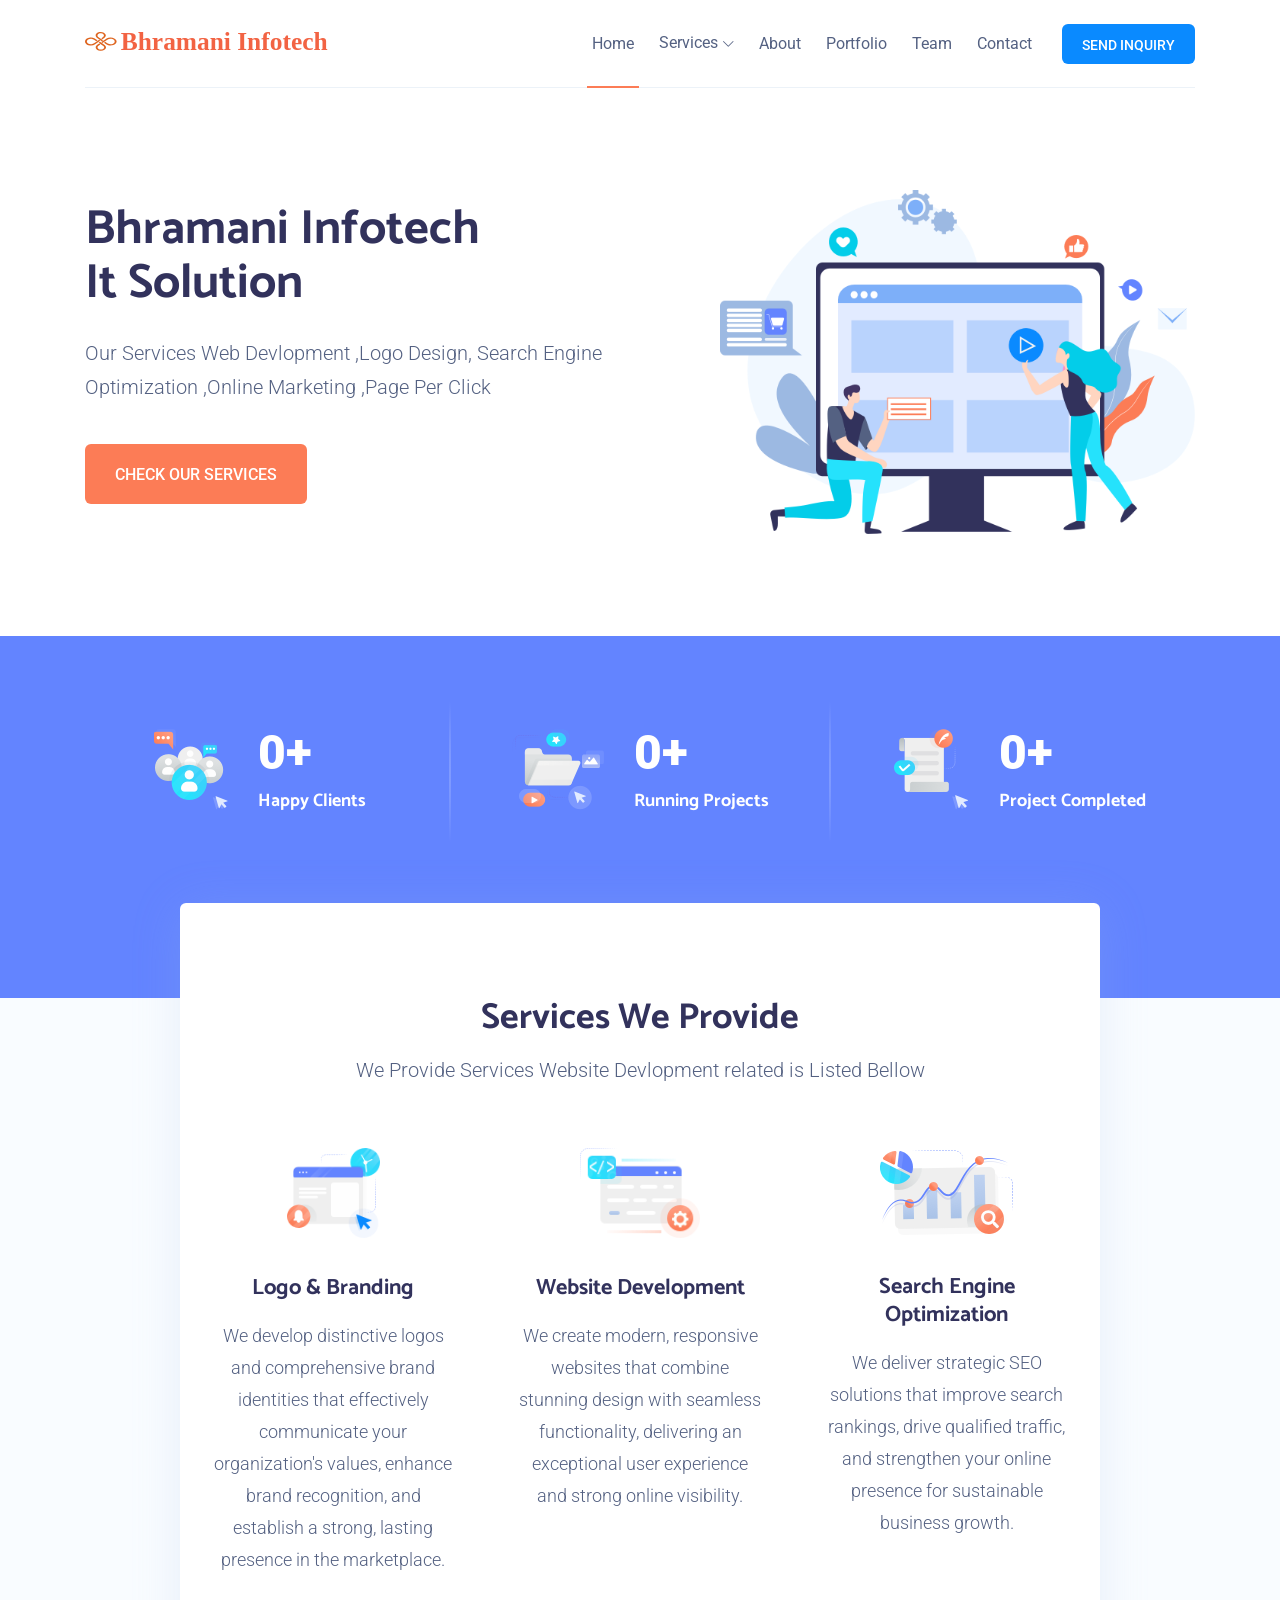
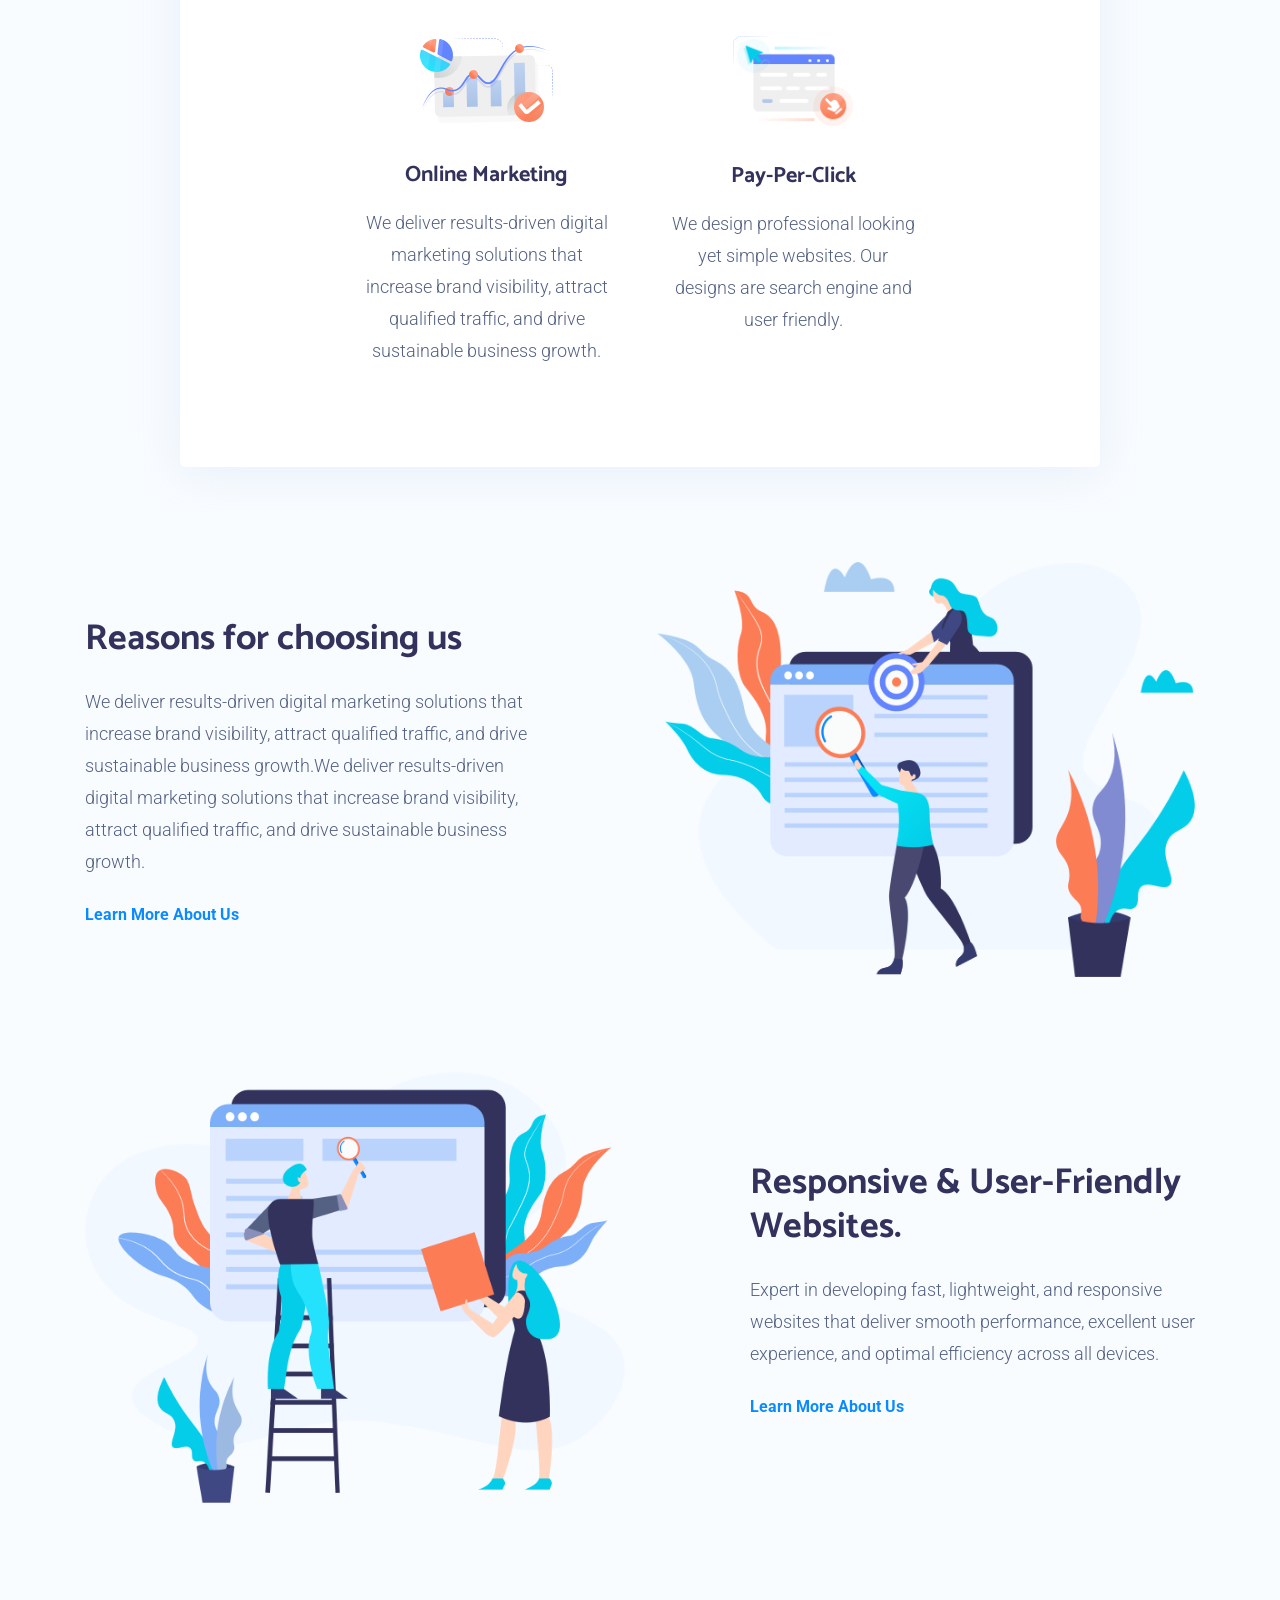
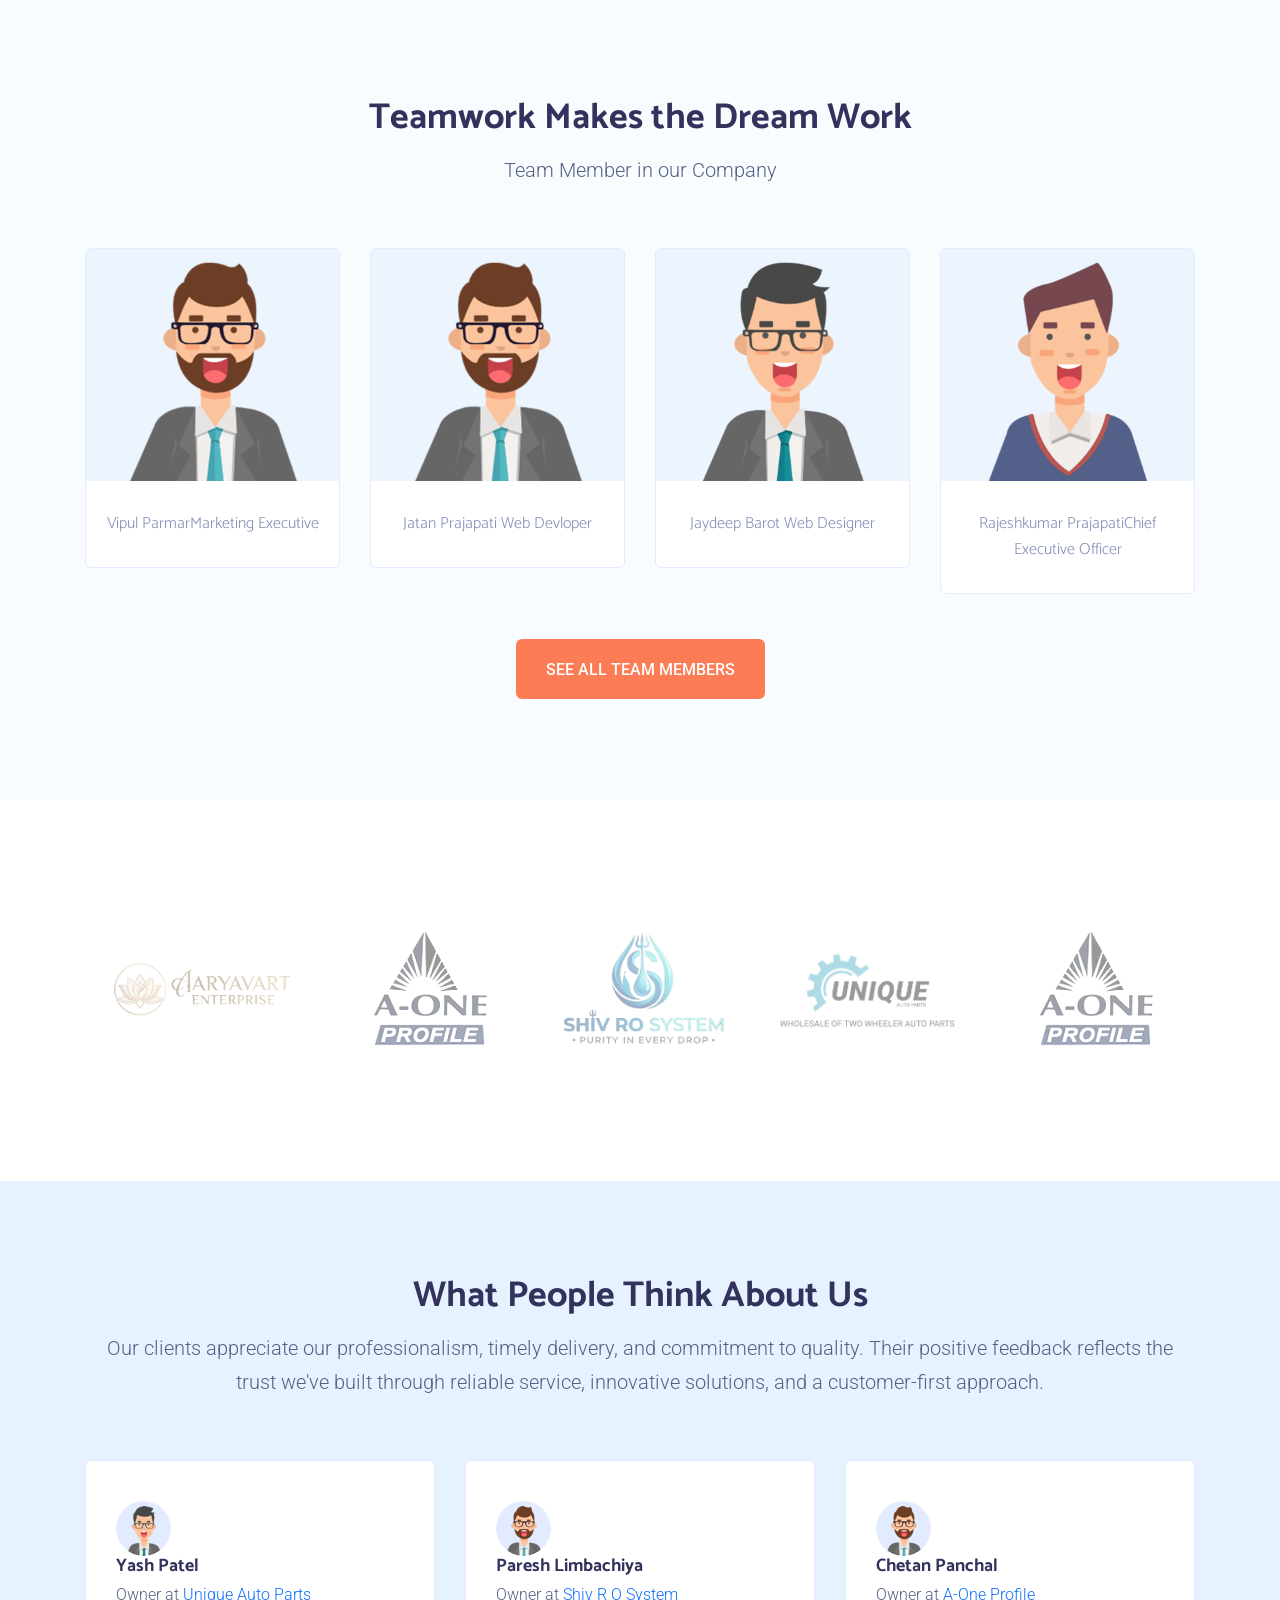
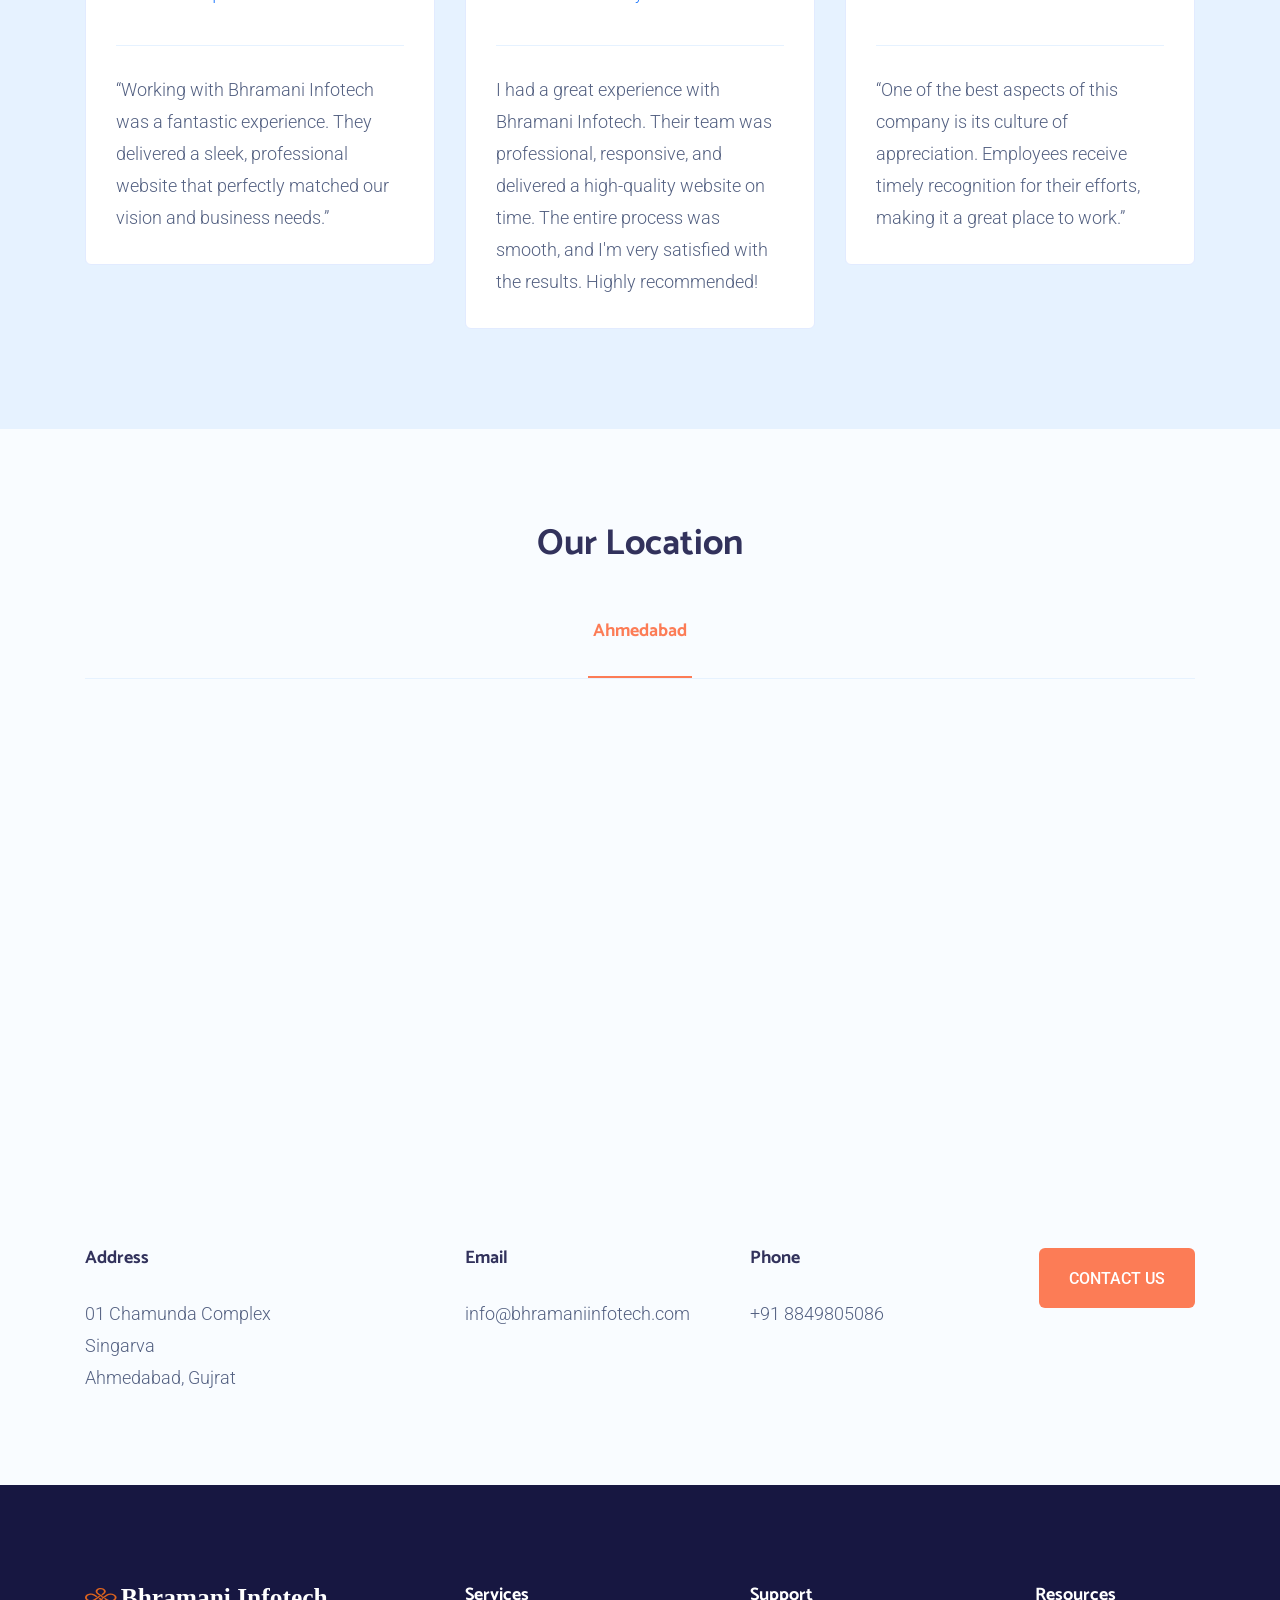
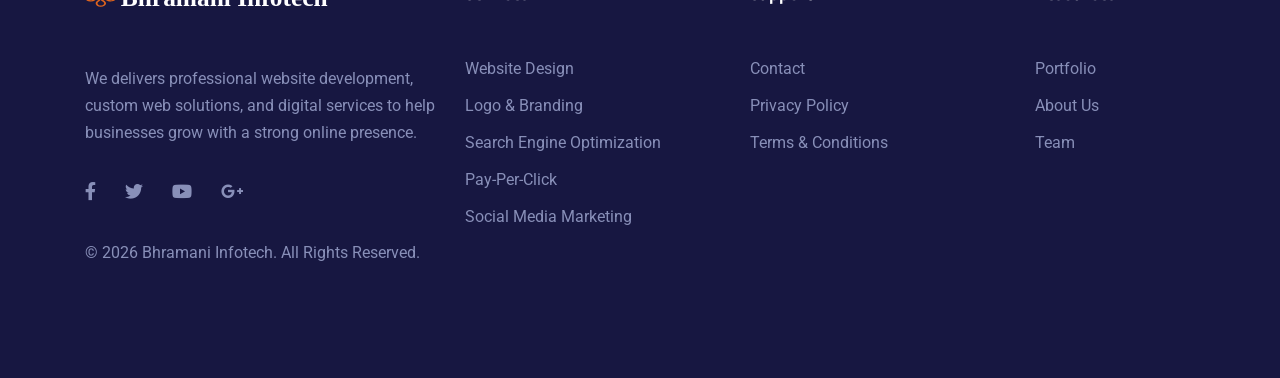
==== commit e225615d: "Add files via upload" ====
--- a/index.html
+++ b/index.html
@@ -1,116 +1,131 @@
 <!DOCTYPE html>
-<html>
-<head>
-<title>Bhramani Infotech</title>
+<html class="no-js" lang="zxx">
+
 <meta charset="utf-8">
-<meta name="author" content="">
-<meta name="description" content="">
-<!-- Mobile specific metas -->
-<meta http-equiv="X-UA-Compatible" content="IE=edge">
-<meta name="viewport" content="width=device-width, initial-scale=1, shrink-to-fit=no">
-<!-- Twitter -->
-<meta name="twitter:card" content="summary_large_image">
-<meta name="twitter:site" content="">
-<meta name="twitter:creator" content="">
-<meta name="twitter:title" content="">
-<meta name="twitter:description" content="">
-<meta name="twitter:image" content="">
-<!-- Facebook -->
-<meta property="og:url" content="">
-<meta property="og:title" content="">
-<meta property="og:description" content="Bhramani Infotech">
-<meta property="og:type" content="website">
-<meta property="og:image" content="">
-<!-- links for favicon -->
-<link rel="apple-touch-icon" sizes="57x57" href="assets/favicon/favicon.svg">
-<link rel="apple-touch-icon" sizes="60x60" href="assets/favicon/favicon.svg">
-<link rel="apple-touch-icon" sizes="72x72" href="assets/favicon/favicon.svg">
-<link rel="apple-touch-icon" sizes="76x76" href="assets/favicon/favicon.svg">
-<link rel="apple-touch-icon" sizes="114x114" href="assets/favicon/favicon.svg">
-<link rel="apple-touch-icon" sizes="120x120" href="assets/favicon/favicon.svg">
-<link rel="apple-touch-icon" sizes="144x144" href="assets/favicon/favicon.svg">
-<link rel="apple-touch-icon" sizes="152x152" href="assets/favicon/favicon.svg">
-<link rel="apple-touch-icon" sizes="180x180" href="assets/favicon/favicon.svg">
-<link rel="icon" type="image/png" sizes="192x192" href="assets/favicon/favicon.svg">
-<link rel="icon" type="image/png" sizes="32x32" href="assets/favicon/favicon.svg">
-<link rel="icon" type="image/png" sizes="96x96" href="assets/favicon/favicon.svg">
-<link rel="icon" type="image/png" sizes="16x16" href="assets/favicon/favicon.svg">
-<link rel="manifest" href="assets/favicon/manifest.json">
-<meta name="msapplication-TileColor" content="#ffffff">
-<meta name="msapplication-TileImage" content="assets/favicon/favicon.svg">
-<meta name="theme-color" content="#ffffff">
-<!-- Icon fonts -->
-<link href="https://fonts.googleapis.com/css?family=Roboto:300,400,500,500i,700,700i,900" rel="stylesheet">
-<link rel="stylesheet" type="text/css" href="assets/css/fontawesome-all.min.css">
-<!-- css links -->
-<!-- Bootstrap link -->
-<link rel="stylesheet" href="assets/css/vendor/bootstrap.min.css">
-<!-- Owl Carousel -->
-<link rel="stylesheet" type="text/css" href="assets/css/vendor/owl.carousel.min.css">
-<link rel="stylesheet" type="text/css" href="assets/css/vendor/owl.theme.default.min.css">
-<!-- Magnific popup -->
-<link rel="stylesheet" type="text/css" href="assets/css/vendor/magnific-popup.css">
-<!-- Custom styles -->
-<link rel="stylesheet" type="text/css" href="assets/css/main.css">
-</head>
+    <meta name="author" content="">
+    <meta name="description" content="">
+    <meta name="keywords" content="">
+
+    <!-- Mobile specific metas -->
+    <meta http-equiv="X-UA-Compatible" content="IE=edge">
+    <meta name="viewport" content="width=device-width, initial-scale=1, shrink-to-fit=no">
+
+    <!-- Twitter -->
+	<meta name="twitter:card" content="summary_large_image">
+	<meta name="twitter:site" content="">
+	<meta name="twitter:creator" content="">
+	<meta name="twitter:title" content="">
+	<meta name="twitter:description" content="">
+	<meta name="twitter:image" content="">
+	<!-- Facebook -->
+	<meta property="og:url" content="">
+	<meta property="og:title" content="">
+	<meta property="og:description" content="">
+	<meta property="og:type" content="website">
+	<meta property="og:image" content="">
+	<meta property="og:image:secure_url" content="">
+	<meta property="og:image:type" content="image/png">
+	<meta property="og:image:width" content="1200">
+	<meta property="og:image:height" content="630">
+
+    <!-- Page Title -->
+    <title>Home</title>
+
+    <!-- links for favicon -->
+    <link rel="apple-touch-icon" sizes="57x57" href="assets/favicon/favicon.svg">
+    <link rel="apple-touch-icon" sizes="60x60" href="assets/favicon/favicon.svg">
+    <link rel="apple-touch-icon" sizes="72x72" href="assets/favicon/favicon.svg">
+    <link rel="apple-touch-icon" sizes="76x76" href="assets/favicon/favicon.svg">
+    <link rel="apple-touch-icon" sizes="114x114" href="assets/favicon/favicon.svg">
+    <link rel="apple-touch-icon" sizes="120x120" href="assets/favicon/favicon.svg">
+    <link rel="apple-touch-icon" sizes="144x144" href="assets/favicon/favicon.svg">
+    <link rel="apple-touch-icon" sizes="152x152" href="assets/favicon/favicon.svg">
+    <link rel="apple-touch-icon" sizes="180x180" href="assets/favicon/favicon.svg">
+    <link rel="icon" type="image/png" sizes="192x192" href="assets/favicon/favicon.svg">
+    <link rel="icon" type="image/png" sizes="32x32" href="assets/favicon/favicon.svg">
+    <link rel="icon" type="image/png" sizes="96x96" href="assets/favicon/favicon.svg">
+    <link rel="icon" type="image/png" sizes="16x16" href="assets/favicon/favicon.svg">
+    <link rel="manifest" href="assets/favicon/manifest.json">
+    <meta name="msapplication-TileColor" content="#ffffff">
+    <meta name="msapplication-TileImage" content="assets/favicon/favicon.svg">
+    <meta name="theme-color" content="#ffffff">
+
+    <!-- Icon fonts -->
+    <link href="https://fonts.googleapis.com/css?family=Roboto:300,400,500,500i,700,700i,900" rel="stylesheet">
+    <link rel="stylesheet" type="text/css" href="assets/css/fontawesome-all.min.css">
+
+    <!-- css links -->
+    <!-- Bootstrap link -->
+    <link rel="stylesheet" href="assets/css/vendor/bootstrap.min.css">
+
+    <!-- Owl Carousel -->
+    <link rel="stylesheet" type="text/css" href="assets/css/vendor/owl.carousel.min.css">
+    <link rel="stylesheet" type="text/css" href="assets/css/vendor/owl.theme.default.min.css">
+
+    <!-- Magnific popup -->
+    <link rel="stylesheet" type="text/css" href="assets/css/vendor/magnific-popup.css">
+
+    <!-- Custom styles -->
+    <link rel="stylesheet" type="text/css" href="assets/css/main.css">
+
 <body>
+
 <!-- Header starts -->
 <header class="page-header">
-  <div class="container">
-    <nav class="navbar navbar-expand-lg align-items-center"> <a class="navbar-brand" href="index.html"> <img src="assets/images/brand-logo.svg" alt="Cynic brand logo"> </a>
-      <button class="navbar-toggler" type="button" data-bs-toggle="collapse" data-bs-target="#custom-navbar"
-                aria-controls="custom-navbar" aria-expanded="false" aria-label="Toggle navigation"> </button>
-      <div class="collapse navbar-collapse" id="custom-navbar">
-        <ul class="navbar-nav ml-auto align-items-center dynamic-nav">
-          <li class="nav-item"> <a href="index.html" class="nav-link">Home</a> </li>
-          <li class="nav-item has-dropdown"> <a href="#" class="nav-link">Services</a>
-            <ul class="submenu">
-              <li><a href="website-design.html">Website Design</a></li>
-              <li><a href="logo-and-branding.html">Logo &amp; Branding </a></li>
-              <li><a href="search-engine-optimization.html">Search Engine Optimization</a></li>
-              <li><a href="pay-per-click.html">Pay-Per-Click</a></li>
-              <li><a href="social-media-marketing.html">Social Media Marketing</a></li>
-            </ul>
-          </li>
-          <li class="nav-item"> <a href="about.html" class="nav-link">About</a> </li>
-          <li class="nav-item"> <a href="portfolio.html" class="nav-link">Portfolio</a> </li>
-          <li class="nav-item"> <a href="team.html" class="nav-link">Team</a> </li>
-          <li class="nav-item"> <a href="contact.html" class="nav-link">Contact</a> </li>
-          <li class="nav-item"> <a href="#" class="custom-btn btn-small" data-bs-toggle="modal" data-bs-target="#quote-modal">Free
-            Quote</a> </li>
-        </ul>
-      </div>
-    </nav>
-  </div>
-</header>
-<nav class="navbar navbar-expand-lg align-items-center"> <a class="navbar-brand" href="index.html"> <img src="assets/images/logo.svg" alt="Bhramani Infotech"> </a>
-  <!-- End of .navbar-brand -->
-  <button class="navbar-toggler" type="button" data-bs-toggle="collapse" data-bs-target="#custom-navbar"
-                aria-controls="custom-navbar" aria-expanded="false" aria-label="Toggle navigation"> </button>
-  <!-- End of .navbar-toggler -->
-  <div class="collapse navbar-collapse" id="custom-navbar">
-    <ul class="navbar-nav ml-auto align-items-center dynamic-nav">
-      <li class="nav-item"> <a href="index.html" class="nav-link">Home</a> </li>
-      <li class="nav-item has-dropdown"> <a href="#" class="nav-link">Services</a>
-        <ul class="submenu">
-          <li><a href="website-design.html">Website Design</a></li>
-          <li><a href="logo-and-branding.html">Logo &amp; Branding </a></li>
-          <li><a href="search-engine-optimization.html">Search Engine Optimization</a></li>
-          <li><a href="pay-per-click.html">Pay-Per-Click</a></li>
-          <li><a href="social-media-marketing.html">Social Media Marketing</a></li>
-        </ul>
-      </li>
-      <li class="nav-item"> <a href="about.html" class="nav-link">About</a> </li>
-      <li class="nav-item"> <a href="portfolio.html" class="nav-link">Portfolio</a> </li>
-      <li class="nav-item"> <a href="team.html" class="nav-link">Team</a> </li>
-      <li class="nav-item"> <a href="contact.html" class="nav-link">Contact</a> </li>
-      <li class="nav-item"> <a href="#" class="custom-btn btn-small" data-bs-toggle="modal" data-bs-target="#quote-modal">Free
-        Quote</a> </li>
-    </ul>
-  </div>
-  <!-- End of .navbar-nav -->
-</nav>
-<!-- End of .container -->
+    <div class="container">
+        <nav class="navbar navbar-expand-lg align-items-center">
+            <a class="navbar-brand" href="index.html">
+                <img src="assets/images/brand-logo.svg" alt="Bhramani Infotech logo">
+            </a>
+            <!-- End of .navbar-brand -->
+
+            <button class="navbar-toggler" type="button" data-bs-toggle="collapse" data-bs-target="#custom-navbar"
+                aria-controls="custom-navbar" aria-expanded="false" aria-label="Toggle navigation">
+                <span class="custom-toggler-icon"></span>
+                <span class="custom-toggler-icon"></span>
+                <span class="custom-toggler-icon"></span>
+            </button>
+            <!-- End of .navbar-toggler -->
+
+            <div class="collapse navbar-collapse" id="custom-navbar">
+                  <ul class="navbar-nav ml-auto align-items-center dynamic-nav">
+					<li class="nav-item">
+                        <a href="index.html" class="nav-link">Home</a>
+                    </li>
+                    <li class="nav-item has-dropdown">
+                        <a href="#" class="nav-link">Services</a>
+                        <ul class="submenu">
+                            <li><a href="website-design.html">Website Design</a></li>
+                            <li><a href="logo-and-branding.html">Logo &amp; Branding </a></li>
+                            <li><a href="search-engine-optimization.html">Search Engine Optimization</a></li>
+                            <li><a href="pay-per-click.html">Pay-Per-Click</a></li>
+                            <li><a href="social-media-marketing.html">Social Media Marketing</a></li>
+                        </ul>
+                    </li>
+                    <li class="nav-item">
+                        <a href="about.html" class="nav-link">About</a>
+                    </li>
+                    <li class="nav-item">
+                        <a href="portfolio.html" class="nav-link">Portfolio</a>
+                    </li>
+                    
+                    <li class="nav-item">
+                        <a href="team.html" class="nav-link">Team</a>
+                    </li>
+                    
+                    
+                    <li class="nav-item">
+                        <a href="contact.html" class="nav-link">Contact</a>
+                    </li>
+                    <li class="nav-item">
+                        <a href="#" class="custom-btn btn-small" data-bs-toggle="modal" data-bs-target="#quote-modal">Send Inquiry</a>
+                    </li>
+                </ul>
+            </div>
+            <!-- End of .navbar-nav -->
+        </nav>
+    </div>
+    <!-- End of .container -->
 </header>
 <!-- End of .page-header -->
 <!-- banner starts -->
@@ -474,7 +489,7 @@
             <li> <a href="http://plus.google.com/discover" target="_blank" rel="noopener"> <i class="fab fa-google-plus-g"></i> </a> </li>
           </ul>
           <!-- End of .social-icons -->
-          <p class="copywrite-txt">© 2022 <a href="http://www.Bhramaniinfotech.com/">Bhramani Infotech</a>. All Rights
+          <p class="copywrite-txt">© 2026 <a href="http://www.Bhramaniinfotech.com/">Bhramani Infotech</a>. All Rights
             Reserved.</p>
         </div>
       </div>
